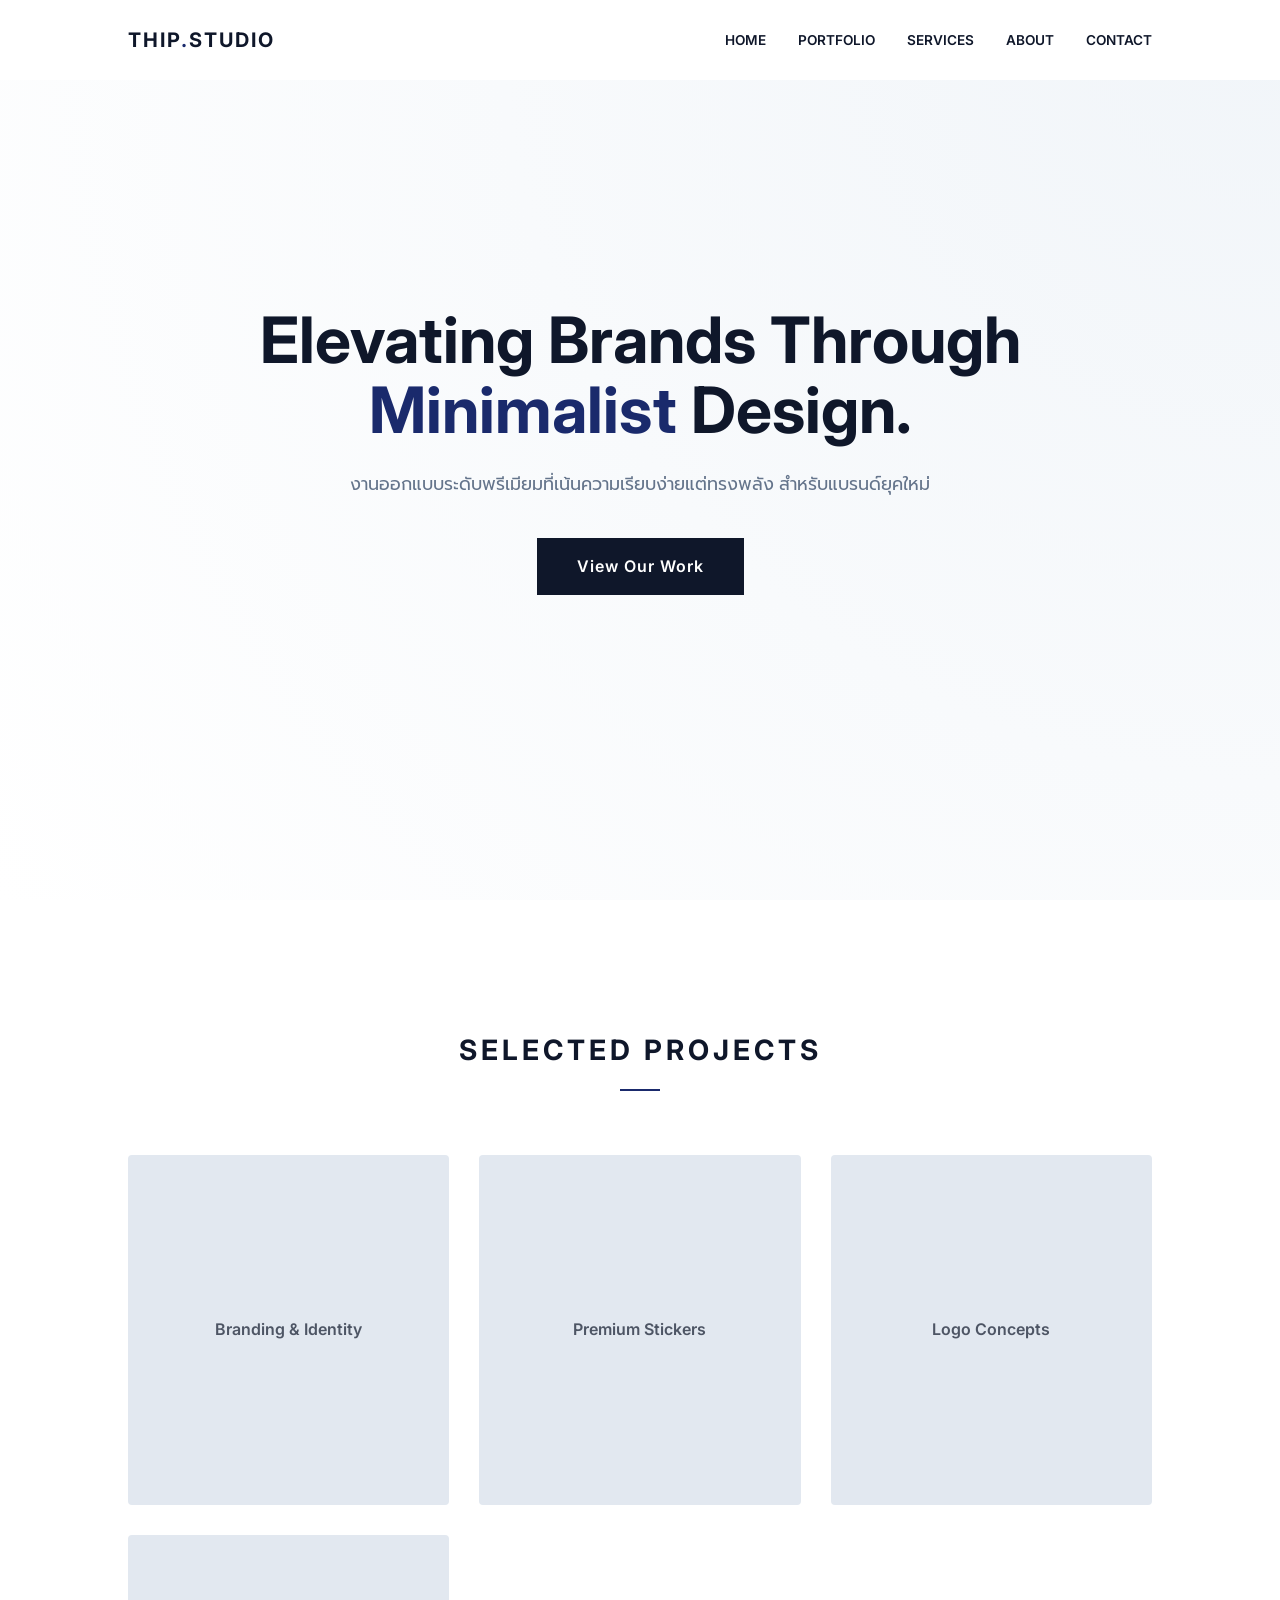
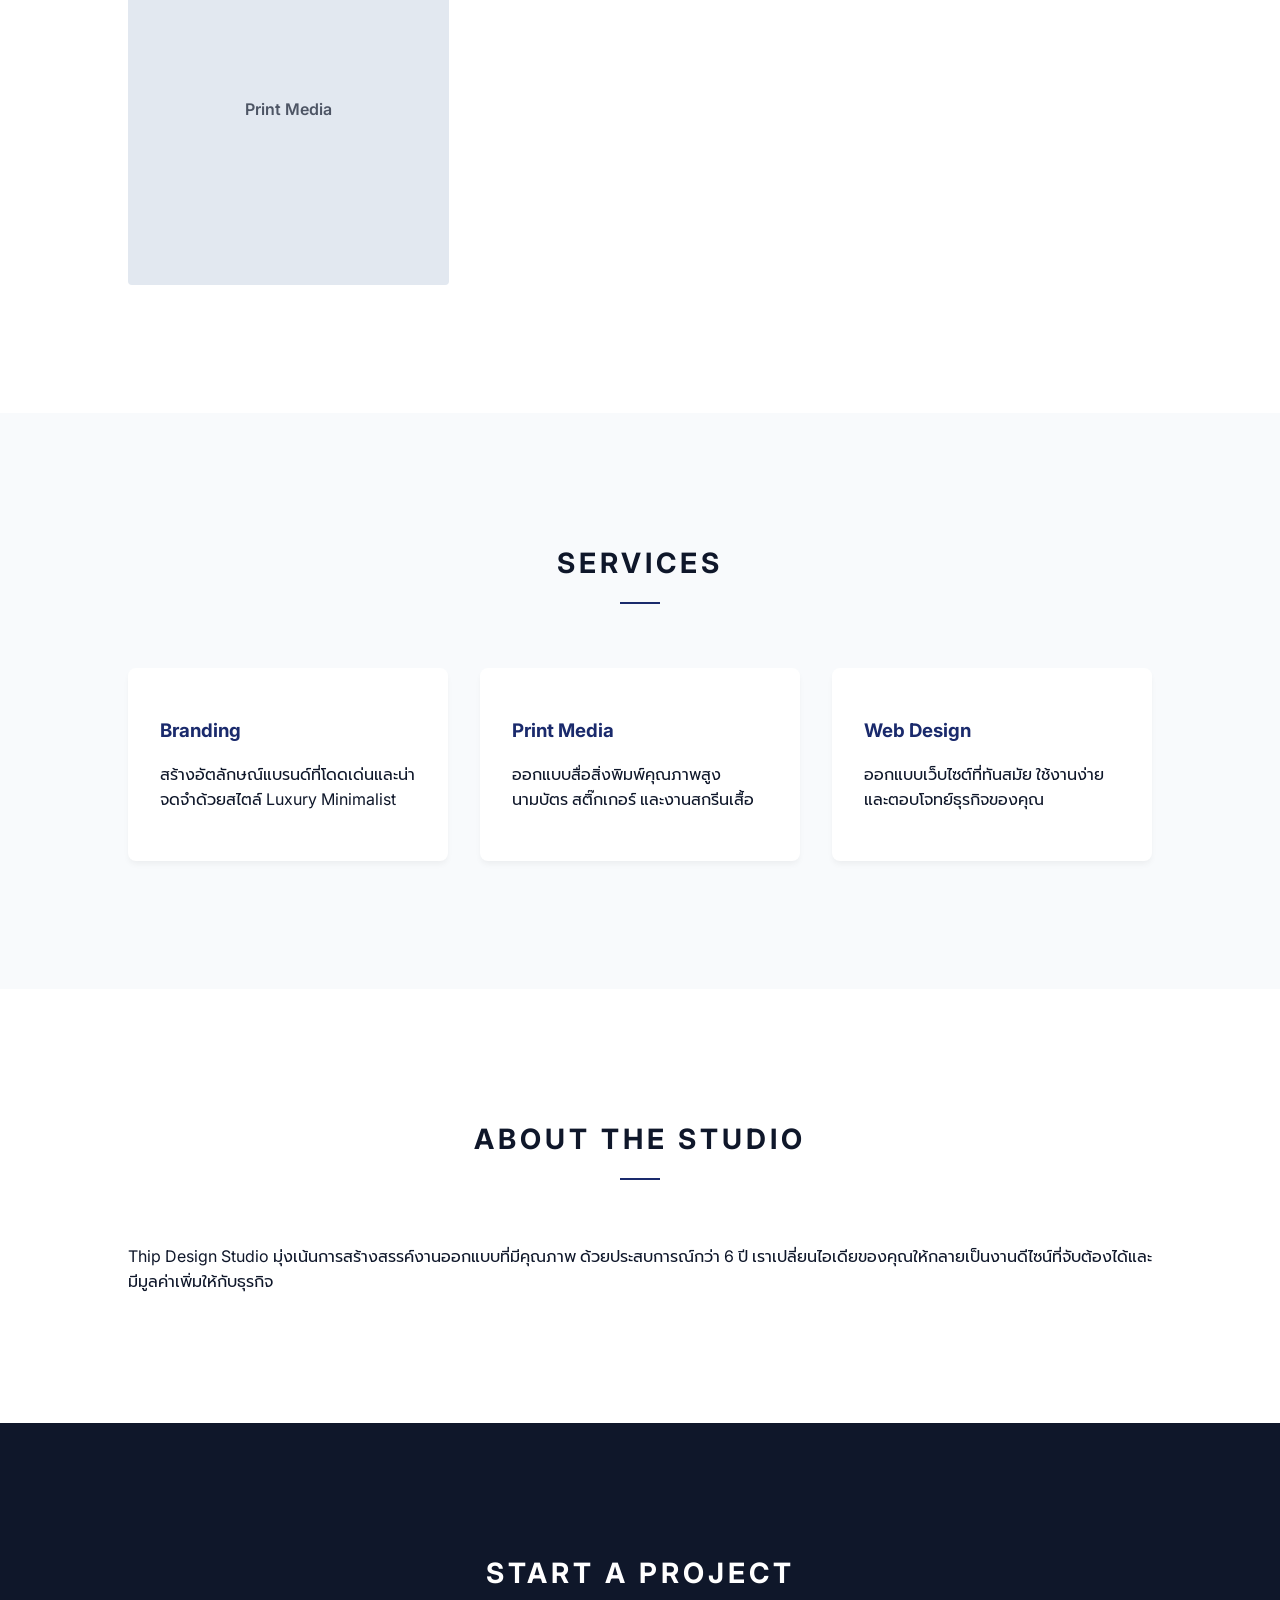
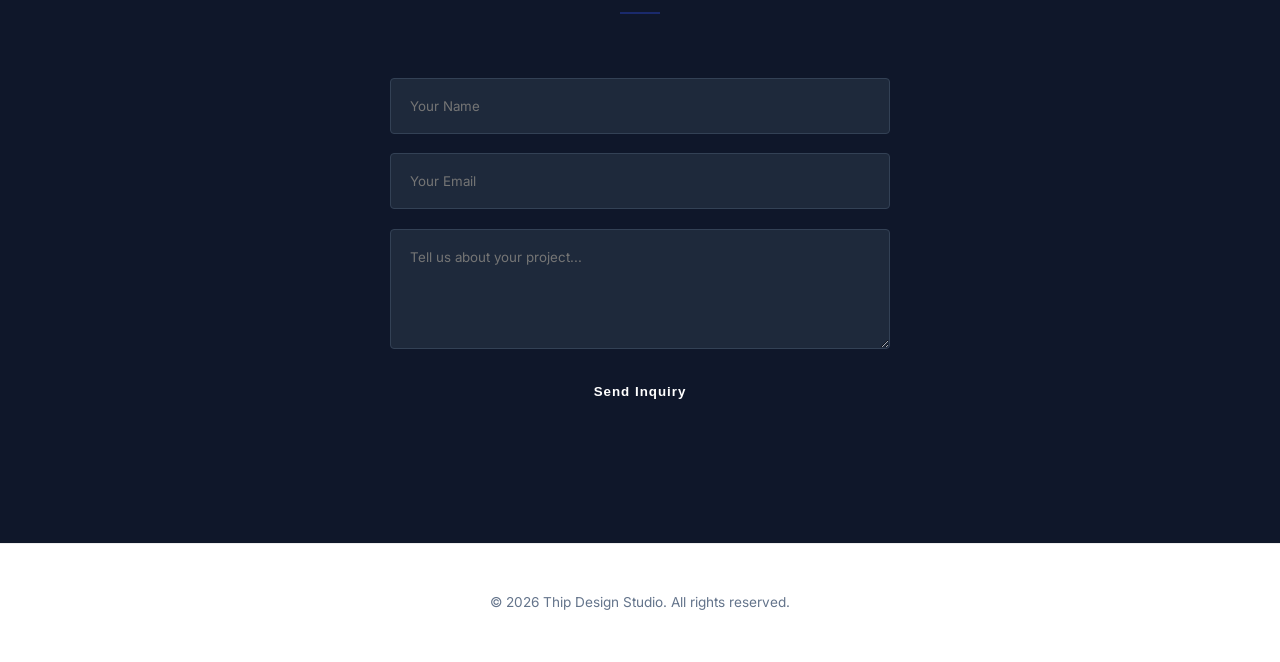
==== index.html @ bf8bee77 "Add files via upload" ====
<!DOCTYPE html>
<html lang="th">
<head>
    <meta charset="UTF-8">
    <meta name="viewport" content="width=device-width, initial-scale=1.0">
    <title>Thip Design Studio | Modern Graphic Design</title>
    <link rel="stylesheet" href="css/style.css">
    <link href="https://fonts.googleapis.com/css2?family=Inter:wght@300;400;700&family=Prompt:wght@300;400;600&display=swap" rel="stylesheet">
</head>
<body>

    <nav class="navbar">
        <div class="logo">THIP<span>.</span>STUDIO</div>
        <ul class="nav-links">
            <li><a href="#home">Home</a></li>
            <li><a href="#portfolio">Portfolio</a></li>
            <li><a href="#services">Services</a></li>
            <li><a href="#about">About</a></li>
            <li><a href="#contact">Contact</a></li>
        </ul>
    </nav>

    <header id="home" class="hero">
        <div class="hero-content">
            <h1>Elevating Brands Through <span class="accent">Minimalist</span> Design.</h1>
            <p>งานออกแบบระดับพรีเมียมที่เน้นความเรียบง่ายแต่ทรงพลัง สำหรับแบรนด์ยุคใหม่</p>
            <a href="#portfolio" class="btn">View Our Work</a>
        </div>
    </header>

    <section id="portfolio" class="section">
        <h2 class="section-title">Selected Projects</h2>
        <div class="grid">
            <div class="portfolio-item"><span>Branding & Identity</span></div>
            <div class="portfolio-item"><span>Premium Stickers</span></div>
            <div class="portfolio-item"><span>Logo Concepts</span></div>
            <div class="portfolio-item"><span>Print Media</span></div>
        </div>
    </section>

    <section id="services" class="section bg-light">
        <h2 class="section-title">Services</h2>
        <div class="services-container">
            <div class="service-card">
                <h3>Branding</h3>
                <p>สร้างอัตลักษณ์แบรนด์ที่โดดเด่นและน่าจดจำด้วยสไตล์ Luxury Minimalist</p>
            </div>
            <div class="service-card">
                <h3>Print Media</h3>
                <p>ออกแบบสื่อสิ่งพิมพ์คุณภาพสูง นามบัตร สติ๊กเกอร์ และงานสกรีนเสื้อ</p>
            </div>
            <div class="service-card">
                <h3>Web Design</h3>
                <p>ออกแบบเว็บไซต์ที่ทันสมัย ใช้งานง่าย และตอบโจทย์ธุรกิจของคุณ</p>
            </div>
        </div>
    </section>

    <section id="about" class="section">
        <div class="about-content">
            <h2 class="section-title">About the Studio</h2>
            <p>Thip Design Studio มุ่งเน้นการสร้างสรรค์งานออกแบบที่มีคุณภาพ ด้วยประสบการณ์กว่า 6 ปี เราเปลี่ยนไอเดียของคุณให้กลายเป็นงานดีไซน์ที่จับต้องได้และมีมูลค่าเพิ่มให้กับธุรกิจ</p>
        </div>
    </section>

    <section id="contact" class="section bg-dark">
        <h2 class="section-title white">Start a Project</h2>
        <form id="contact-form">
            <input type="text" placeholder="Your Name" required>
            <input type="email" placeholder="Your Email" required>
            <textarea placeholder="Tell us about your project..." rows="5"></textarea>
            <button type="submit" class="btn">Send Inquiry</button>
        </form>
    </section>

    <footer>
        <p>&copy; 2026 Thip Design Studio. All rights reserved.</p>
    </footer>

    <script src="js/script.js"></script>
</body>
</html>
---- css/style.css ----
:root {
    --primary-blue: #1a2a6c;
    --light-gray: #f8fafc;
    --medium-gray: #64748b;
    --dark-blue: #0f172a;
    --white: #ffffff;
    --transition: all 0.3s cubic-bezier(0.4, 0, 0.2, 1);
}

* {
    margin: 0;
    padding: 0;
    box-sizing: border-box;
}

body {
    font-family: 'Inter', 'Prompt', sans-serif;
    line-height: 1.6;
    color: var(--dark-blue);
    background-color: var(--white);
    scroll-behavior: smooth;
}

/* Navbar */
.navbar {
    display: flex;
    justify-content: space-between;
    align-items: center;
    padding: 1.5rem 10%;
    position: fixed;
    width: 100%;
    background: rgba(255, 255, 255, 0.98);
    z-index: 1000;
    transition: var(--transition);
}

.logo {
    font-size: 1.25rem;
    font-weight: 700;
    letter-spacing: 2px;
}

.logo span { color: var(--primary-blue); }

.nav-links {
    display: flex;
    list-style: none;
}

.nav-links li a {
    text-decoration: none;
    color: var(--dark-blue);
    margin-left: 2rem;
    font-size: 0.85rem;
    font-weight: 600;
    text-transform: uppercase;
    transition: var(--transition);
}

.nav-links li a:hover { color: var(--primary-blue); }

/* Hero Section */
.hero {
    height: 100vh;
    display: flex;
    align-items: center;
    justify-content: center;
    text-align: center;
    background: radial-gradient(circle at top right, #f1f5f9, #ffffff);
    padding: 0 10%;
}

.hero h1 {
    font-size: clamp(2.5rem, 5vw, 4rem);
    line-height: 1.1;
    margin-bottom: 1.5rem;
    font-weight: 700;
}

.accent { color: var(--primary-blue); }

.hero p {
    font-size: 1.1rem;
    color: var(--medium-gray);
    margin-bottom: 2.5rem;
    max-width: 600px;
    margin-left: auto;
    margin-right: auto;
}

/* Buttons */
.btn {
    display: inline-block;
    padding: 1rem 2.5rem;
    background: var(--dark-blue);
    color: var(--white);
    text-decoration: none;
    font-weight: 600;
    letter-spacing: 1px;
    border: none;
    cursor: pointer;
    transition: var(--transition);
}

.btn:hover {
    background: var(--primary-blue);
    transform: translateY(-2px);
    box-shadow: 0 10px 20px rgba(26, 42, 108, 0.2);
}

/* Sections */
.section { padding: 8rem 10%; }
.section-title {
    font-size: 1.75rem;
    margin-bottom: 4rem;
    text-align: center;
    text-transform: uppercase;
    letter-spacing: 4px;
    position: relative;
}

.section-title::after {
    content: '';
    display: block;
    width: 40px;
    height: 2px;
    background: var(--primary-blue);
    margin: 1rem auto 0;
}

.bg-light { background-color: var(--light-gray); }
.bg-dark { background-color: var(--dark-blue); color: var(--white); }
.white { color: var(--white); }

.grid {
    display: grid;
    grid-template-columns: repeat(auto-fit, minmax(280px, 1fr));
    gap: 30px;
}

.portfolio-item {
    height: 350px;
    background: #e2e8f0;
    display: flex;
    align-items: center;
    justify-content: center;
    transition: var(--transition);
    border-radius: 4px;
    cursor: pointer;
    overflow: hidden;
    position: relative;
}

.portfolio-item span {
    font-weight: 600;
    opacity: 0.7;
}

.portfolio-item:hover {
    background: var(--primary-blue);
    color: white;
}

.services-container {
    display: grid;
    grid-template-columns: repeat(auto-fit, minmax(250px, 1fr));
    gap: 2rem;
}

.service-card {
    background: white;
    padding: 3rem 2rem;
    border-radius: 8px;
    box-shadow: 0 4px 6px -1px rgba(0, 0, 0, 0.05);
    transition: var(--transition);
}

.service-card:hover { transform: translateY(-10px); }
.service-card h3 { margin-bottom: 1rem; color: var(--primary-blue); }

/* Form */
#contact-form {
    max-width: 500px;
    margin: 0 auto;
    display: flex;
    flex-direction: column;
    gap: 1.2rem;
}

#contact-form input, #contact-form textarea {
    padding: 1.2rem;
    border: 1px solid #334155;
    background: #1e293b;
    color: white;
    font-family: inherit;
    border-radius: 4px;
}

footer {
    text-align: center;
    padding: 3rem;
    font-size: 0.85rem;
    color: var(--medium-gray);
    border-top: 1px solid #eee;
}

@media (max-width: 768px) {
    .nav-links { display: none; }
    .hero h1 { font-size: 2.5rem; }
    .section { padding: 5rem 5%; }
}
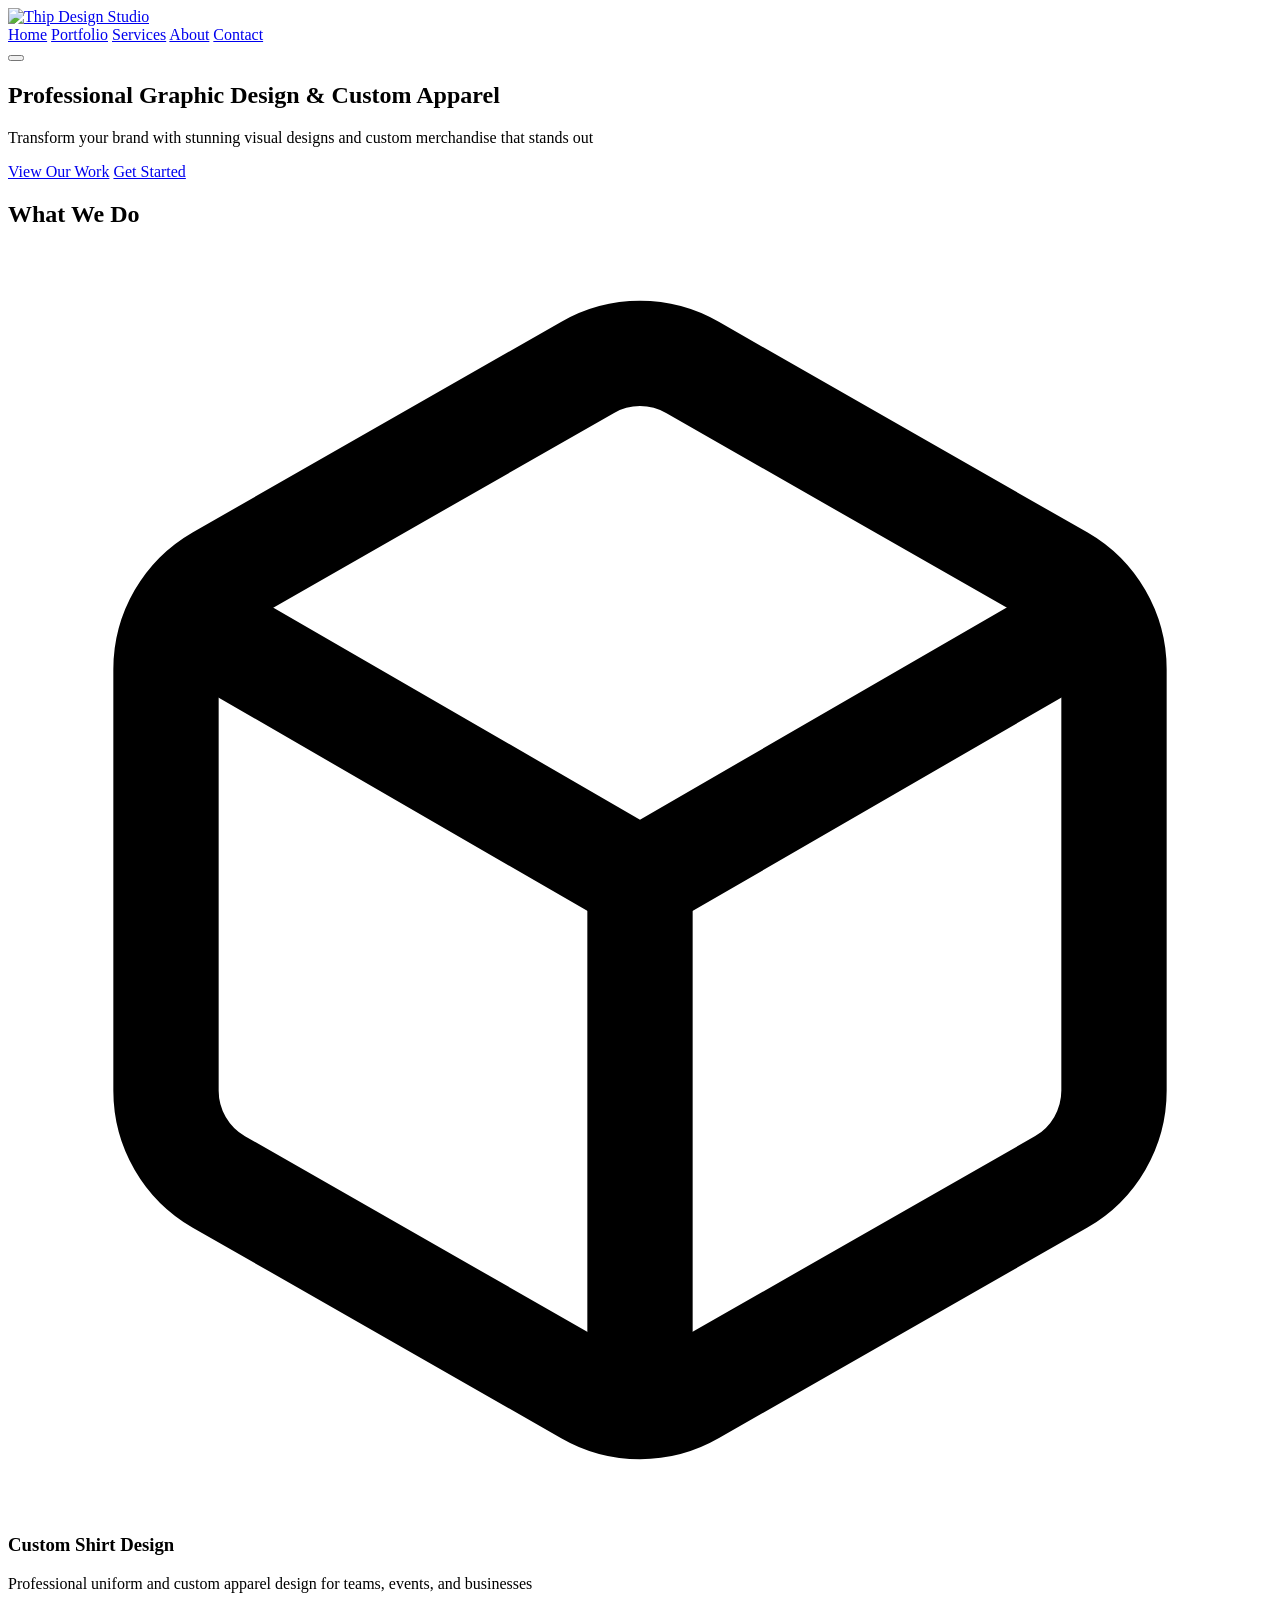
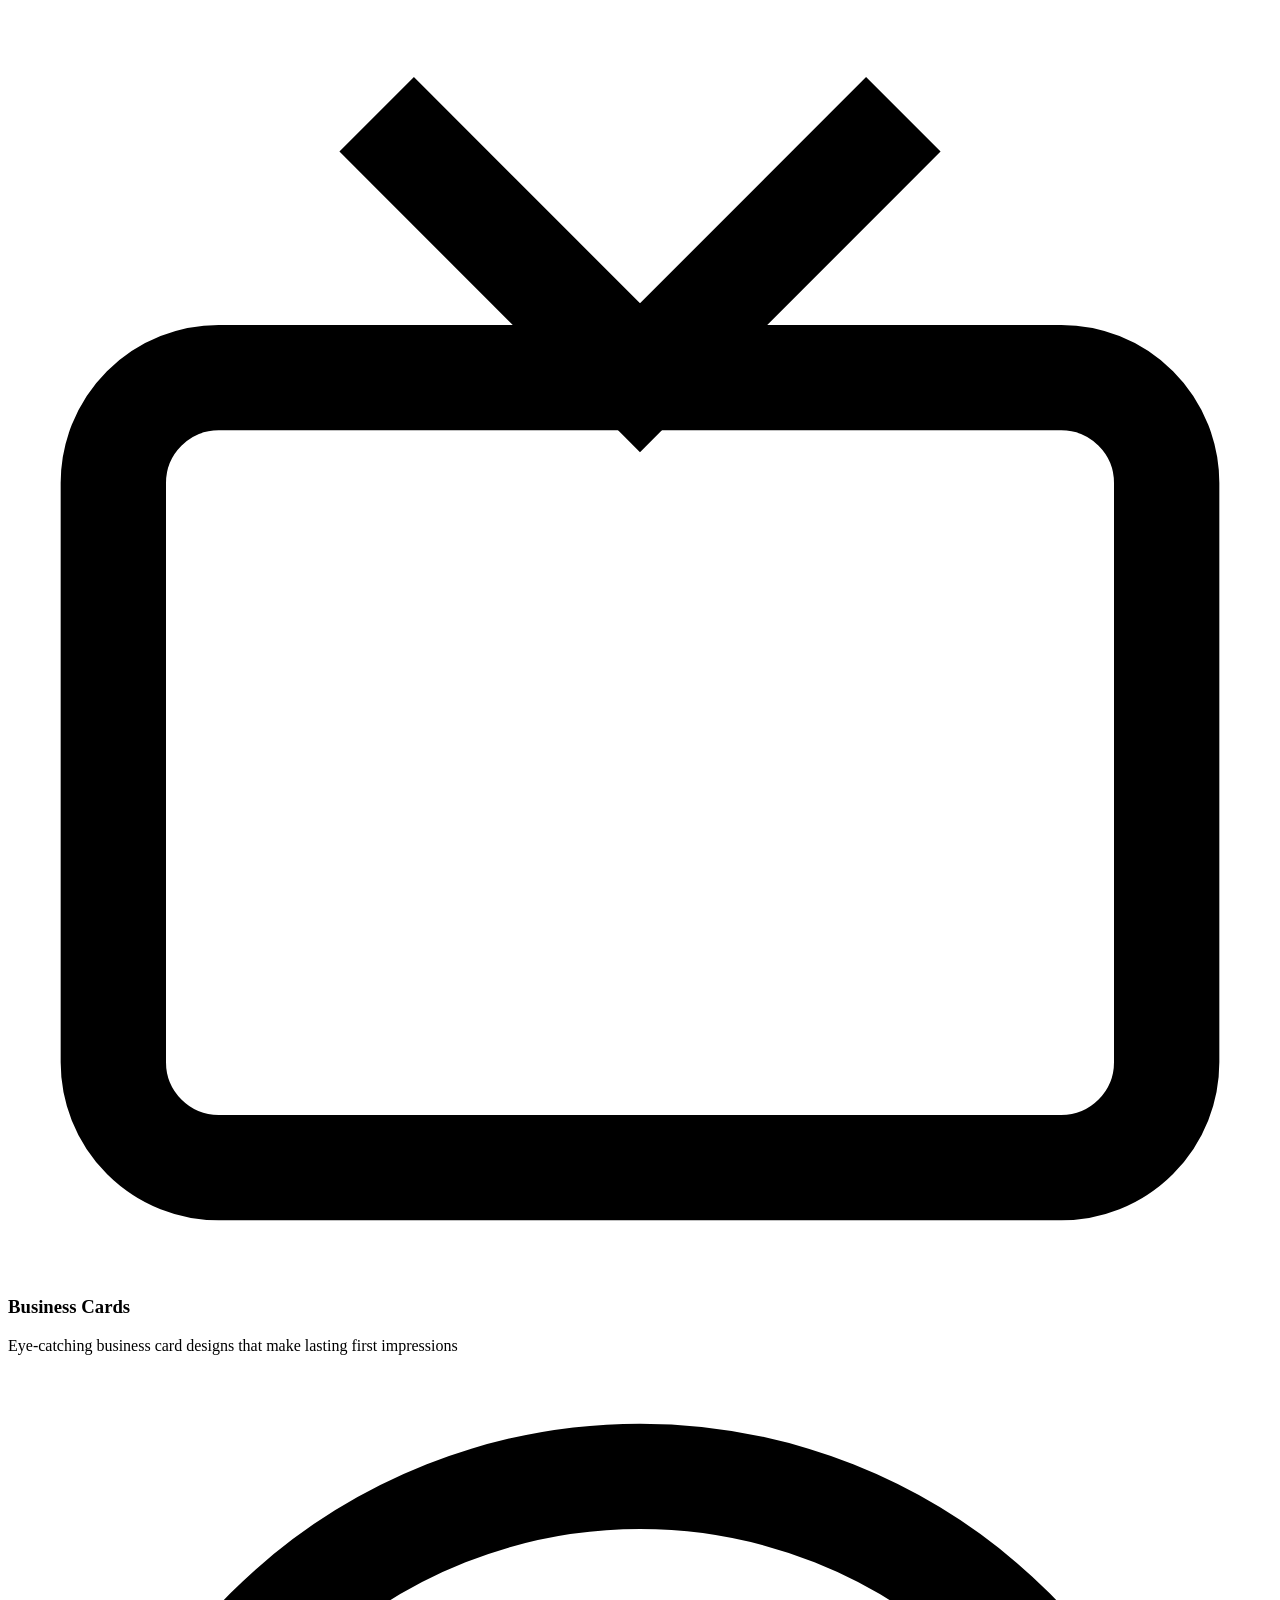
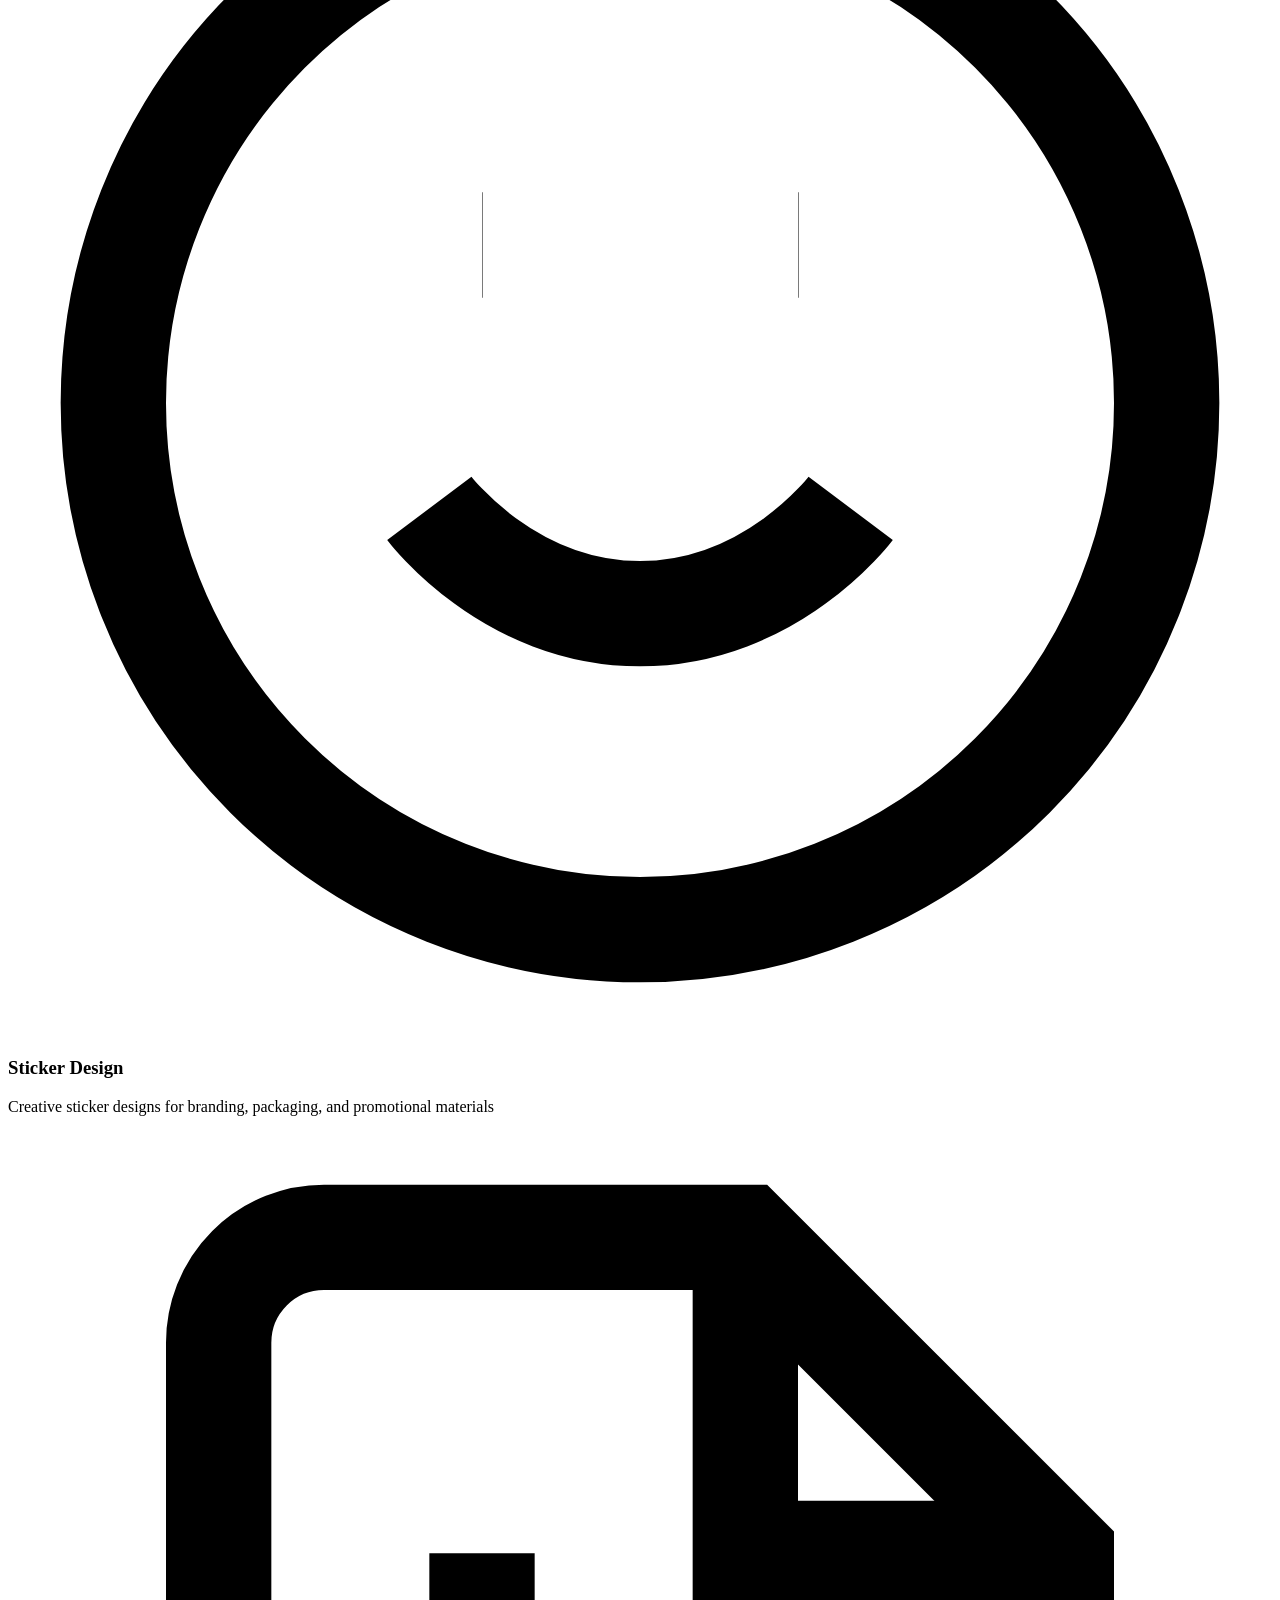
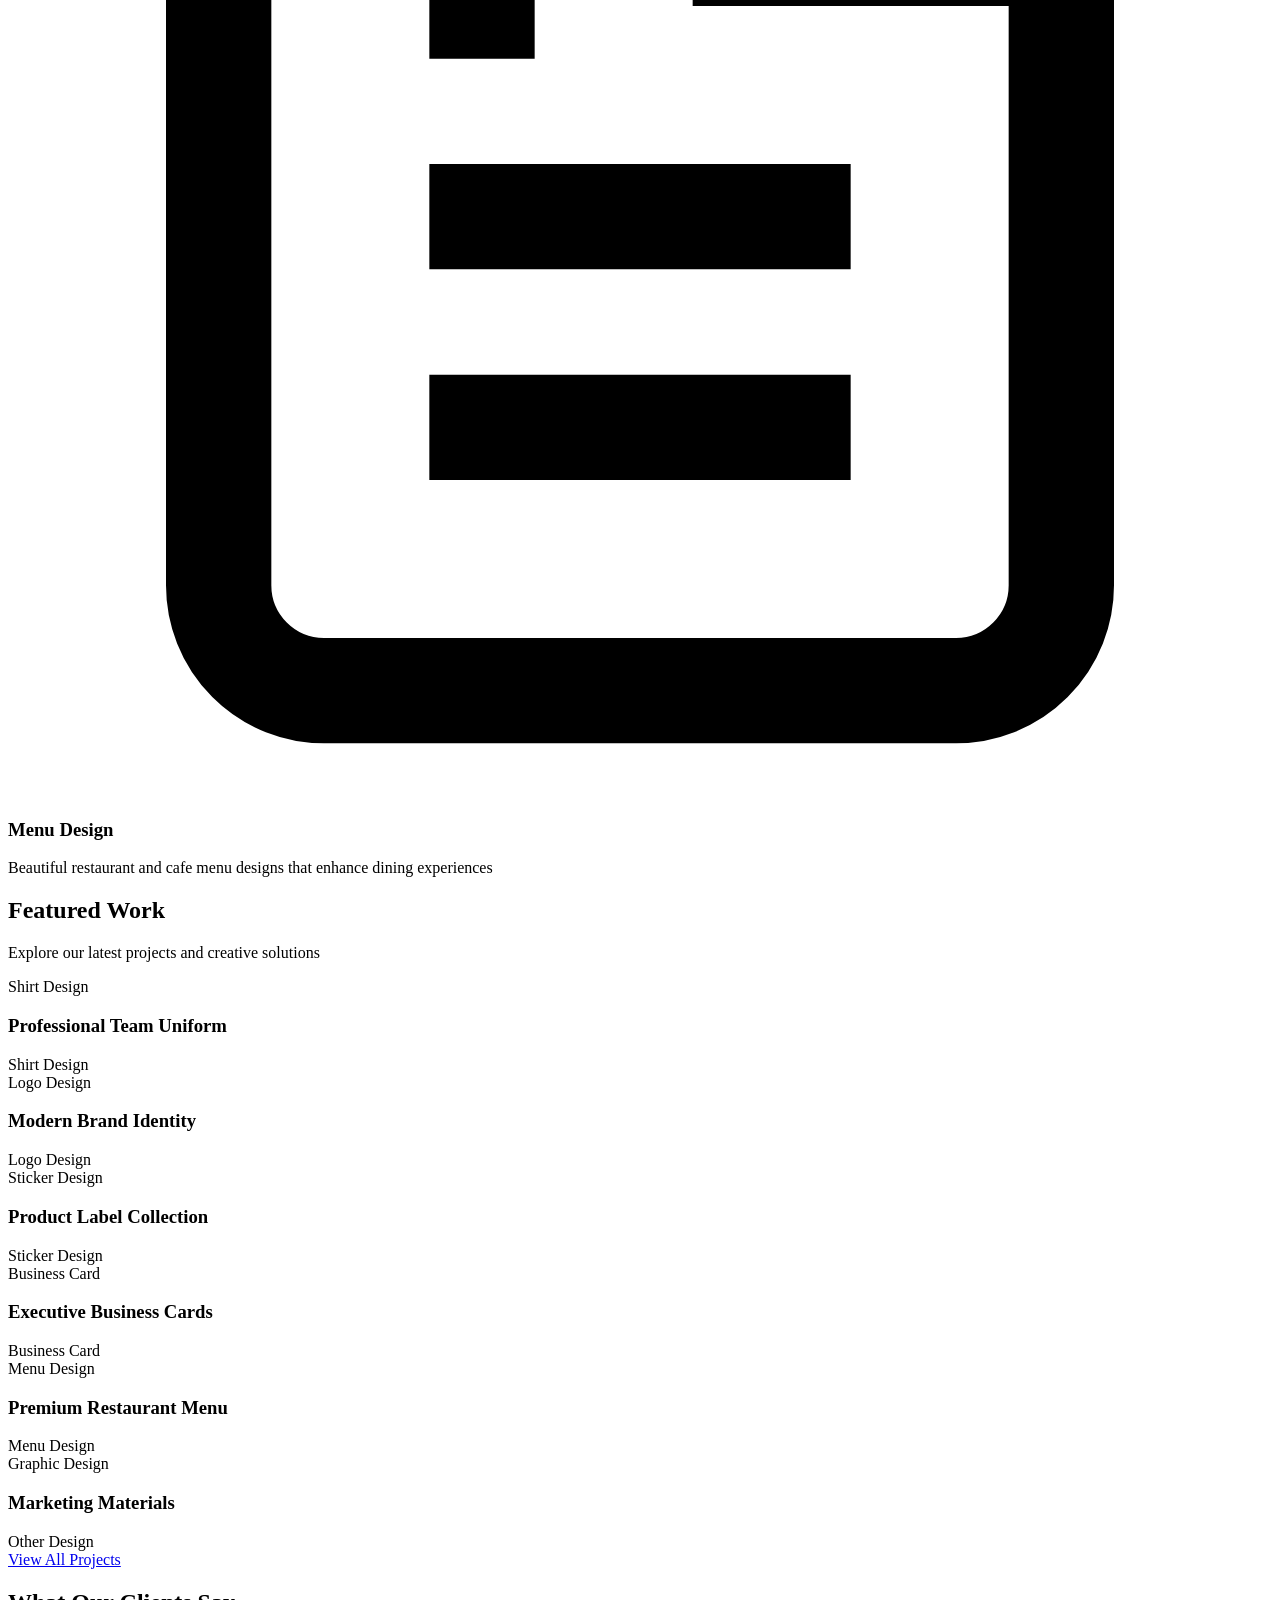
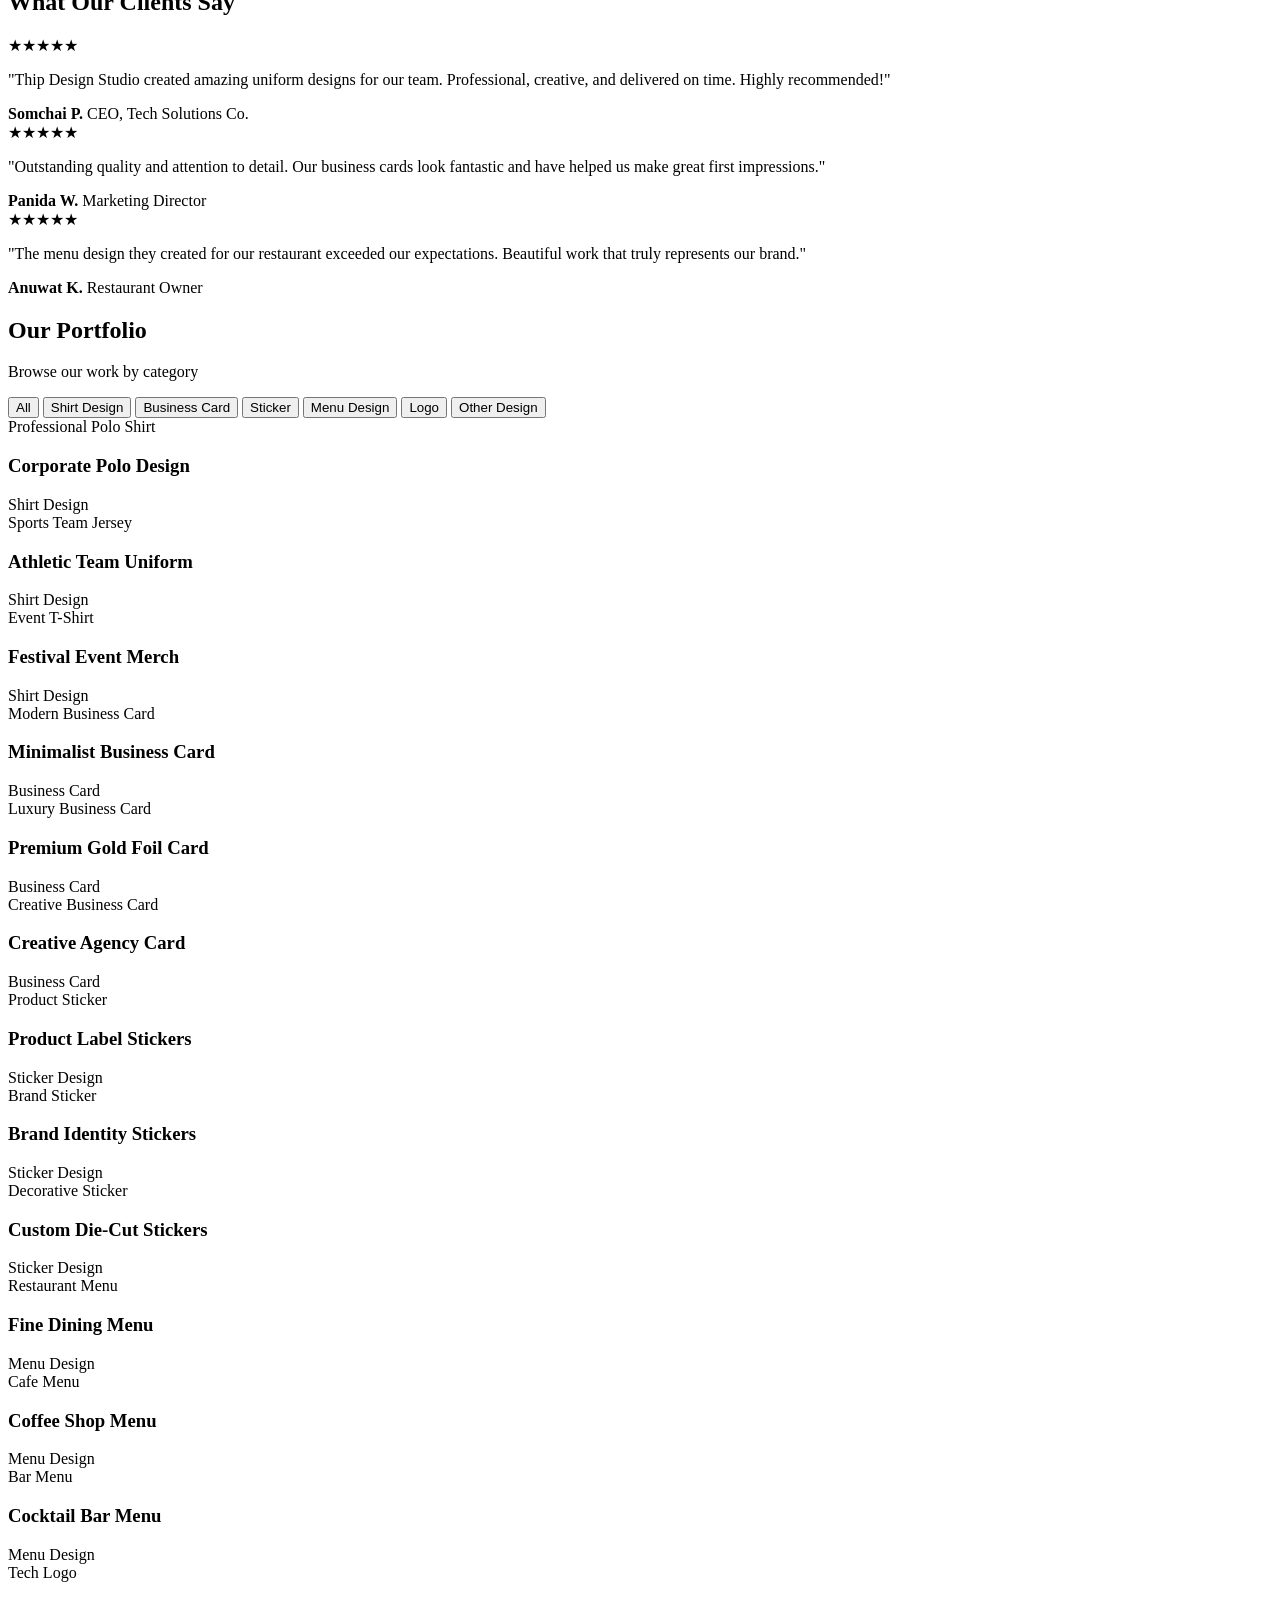
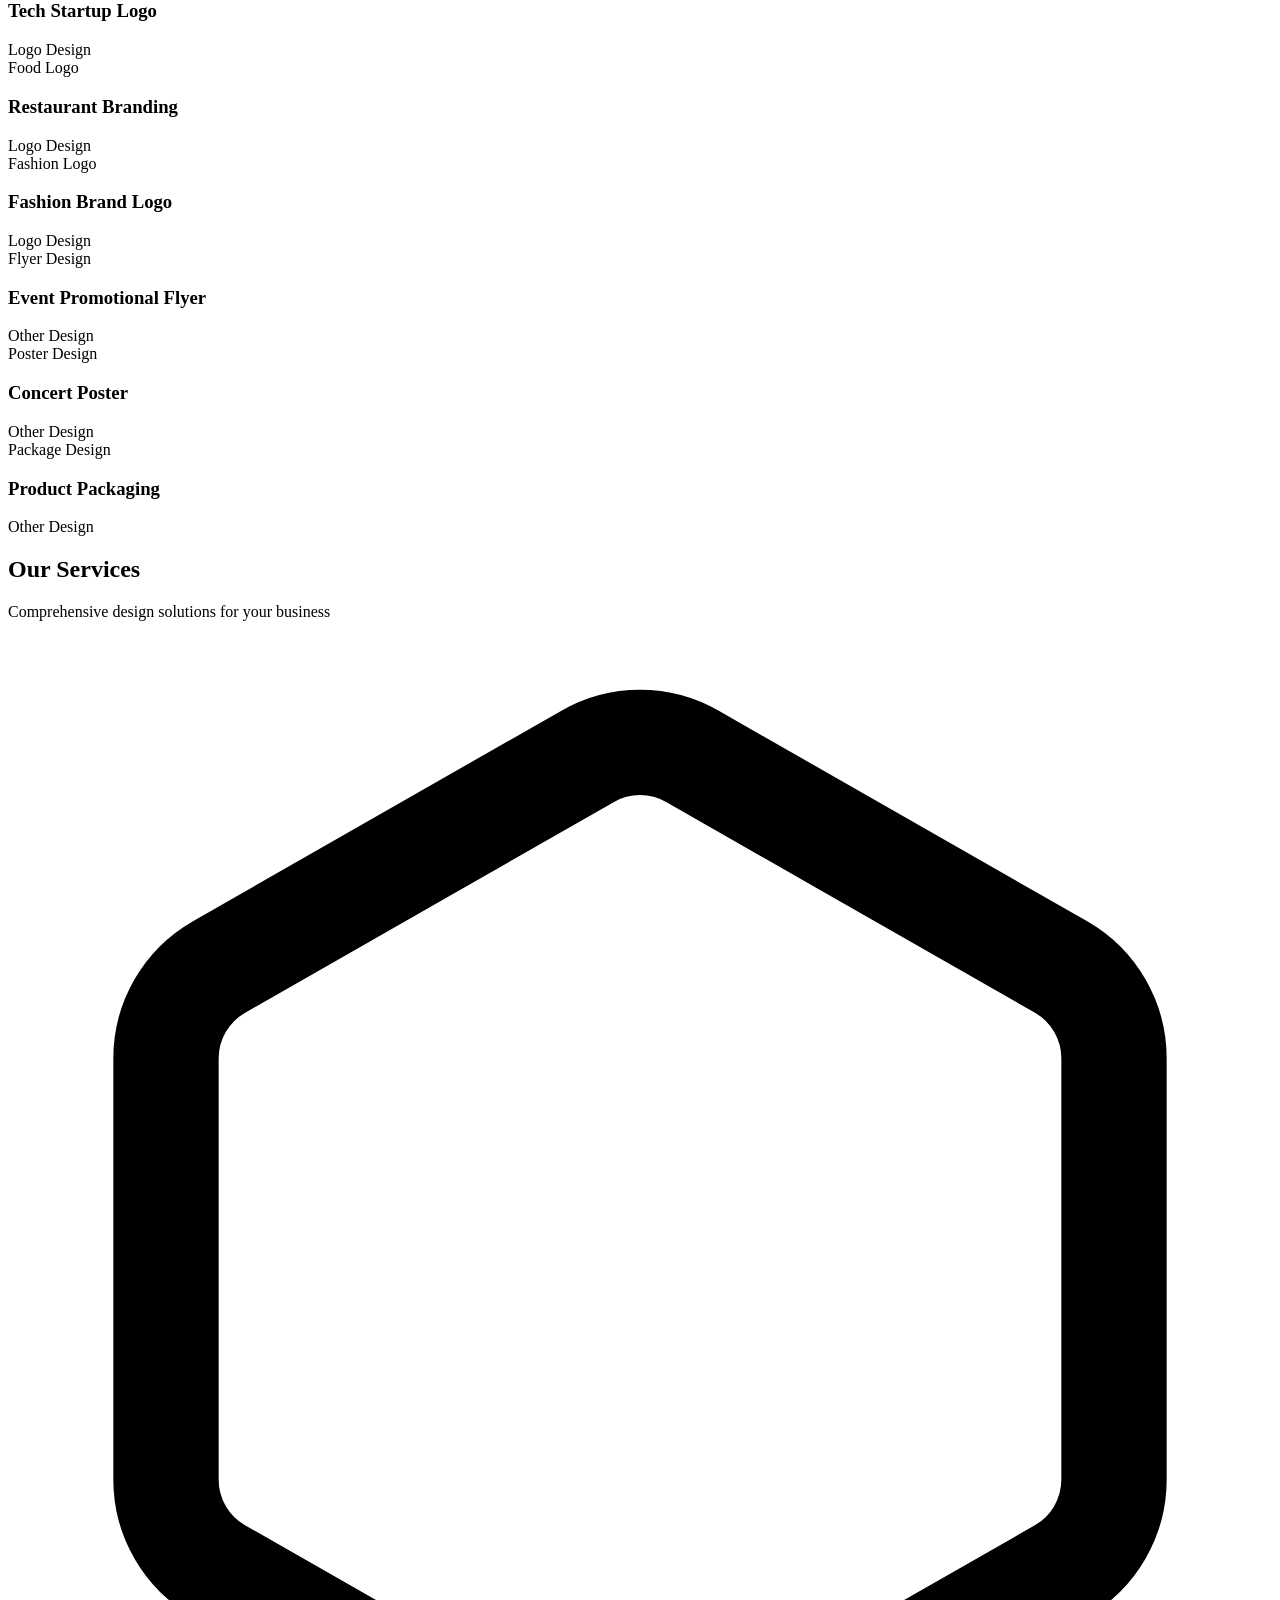
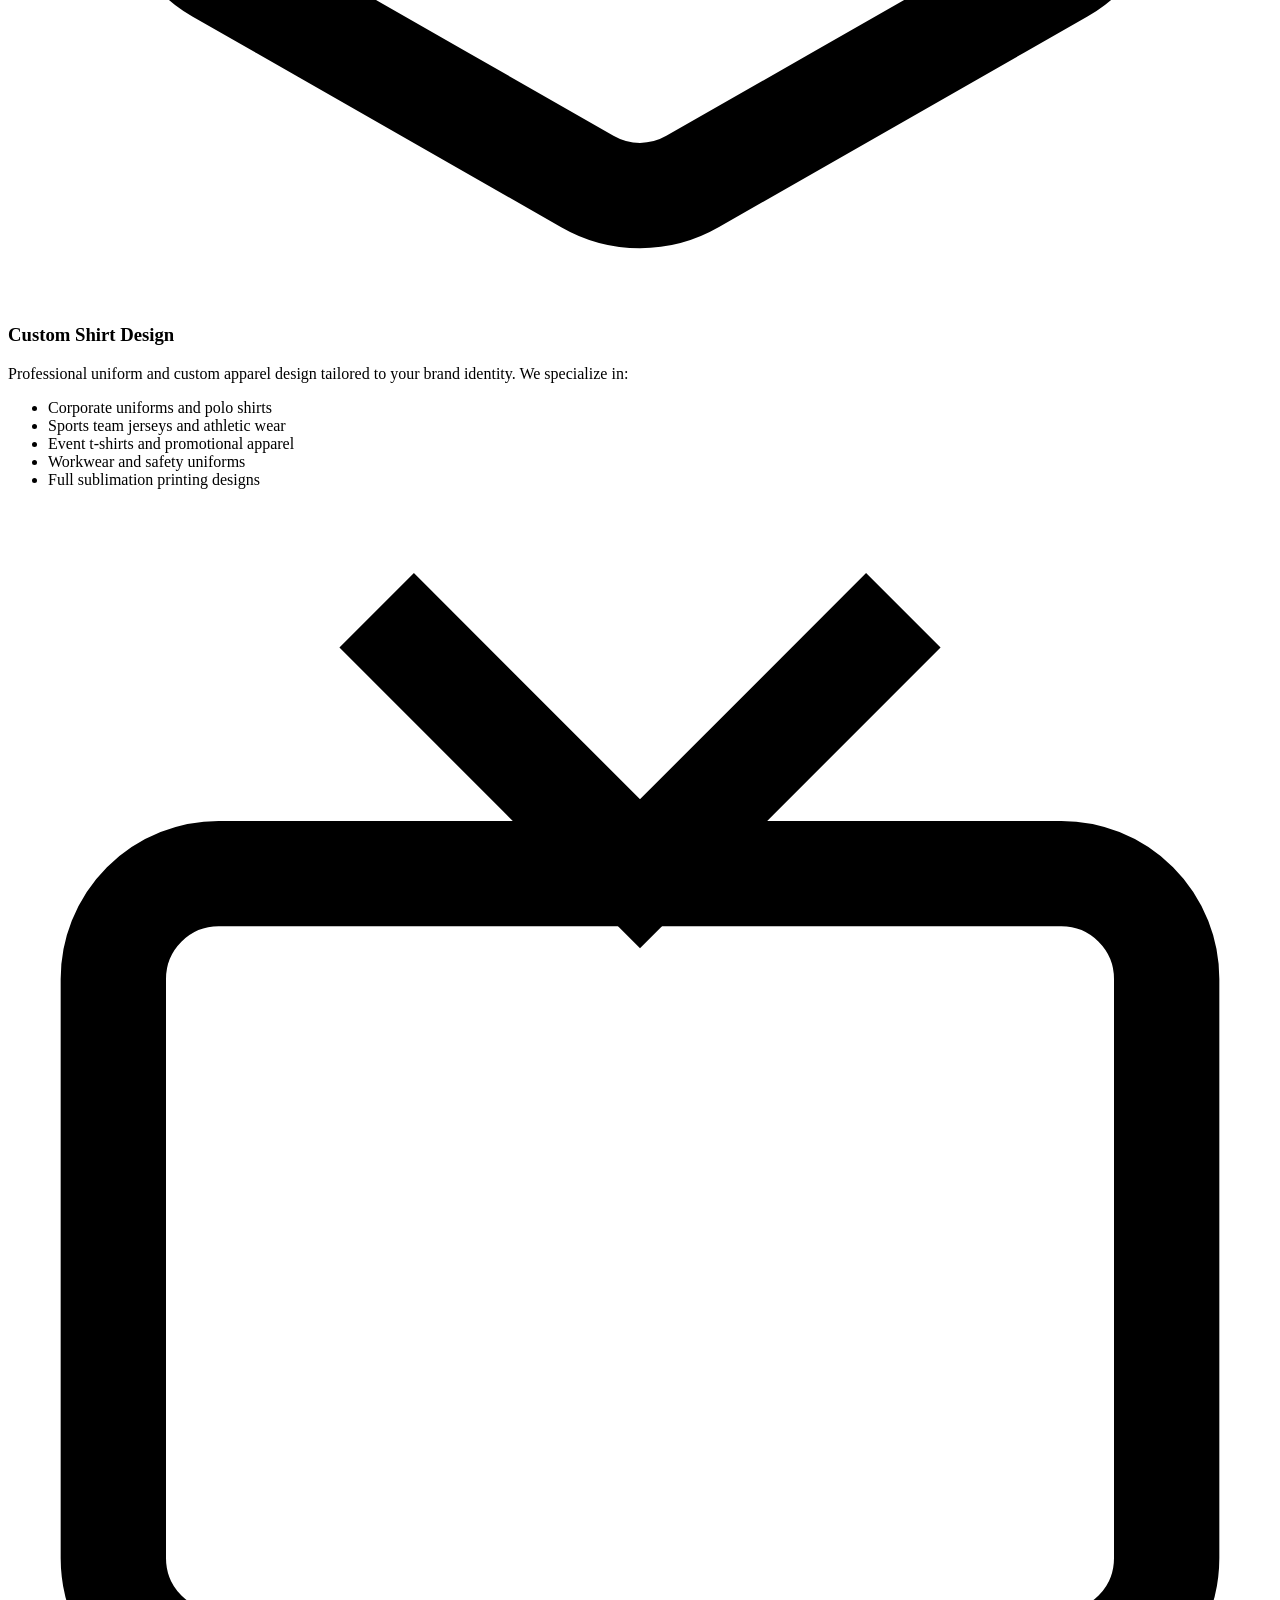
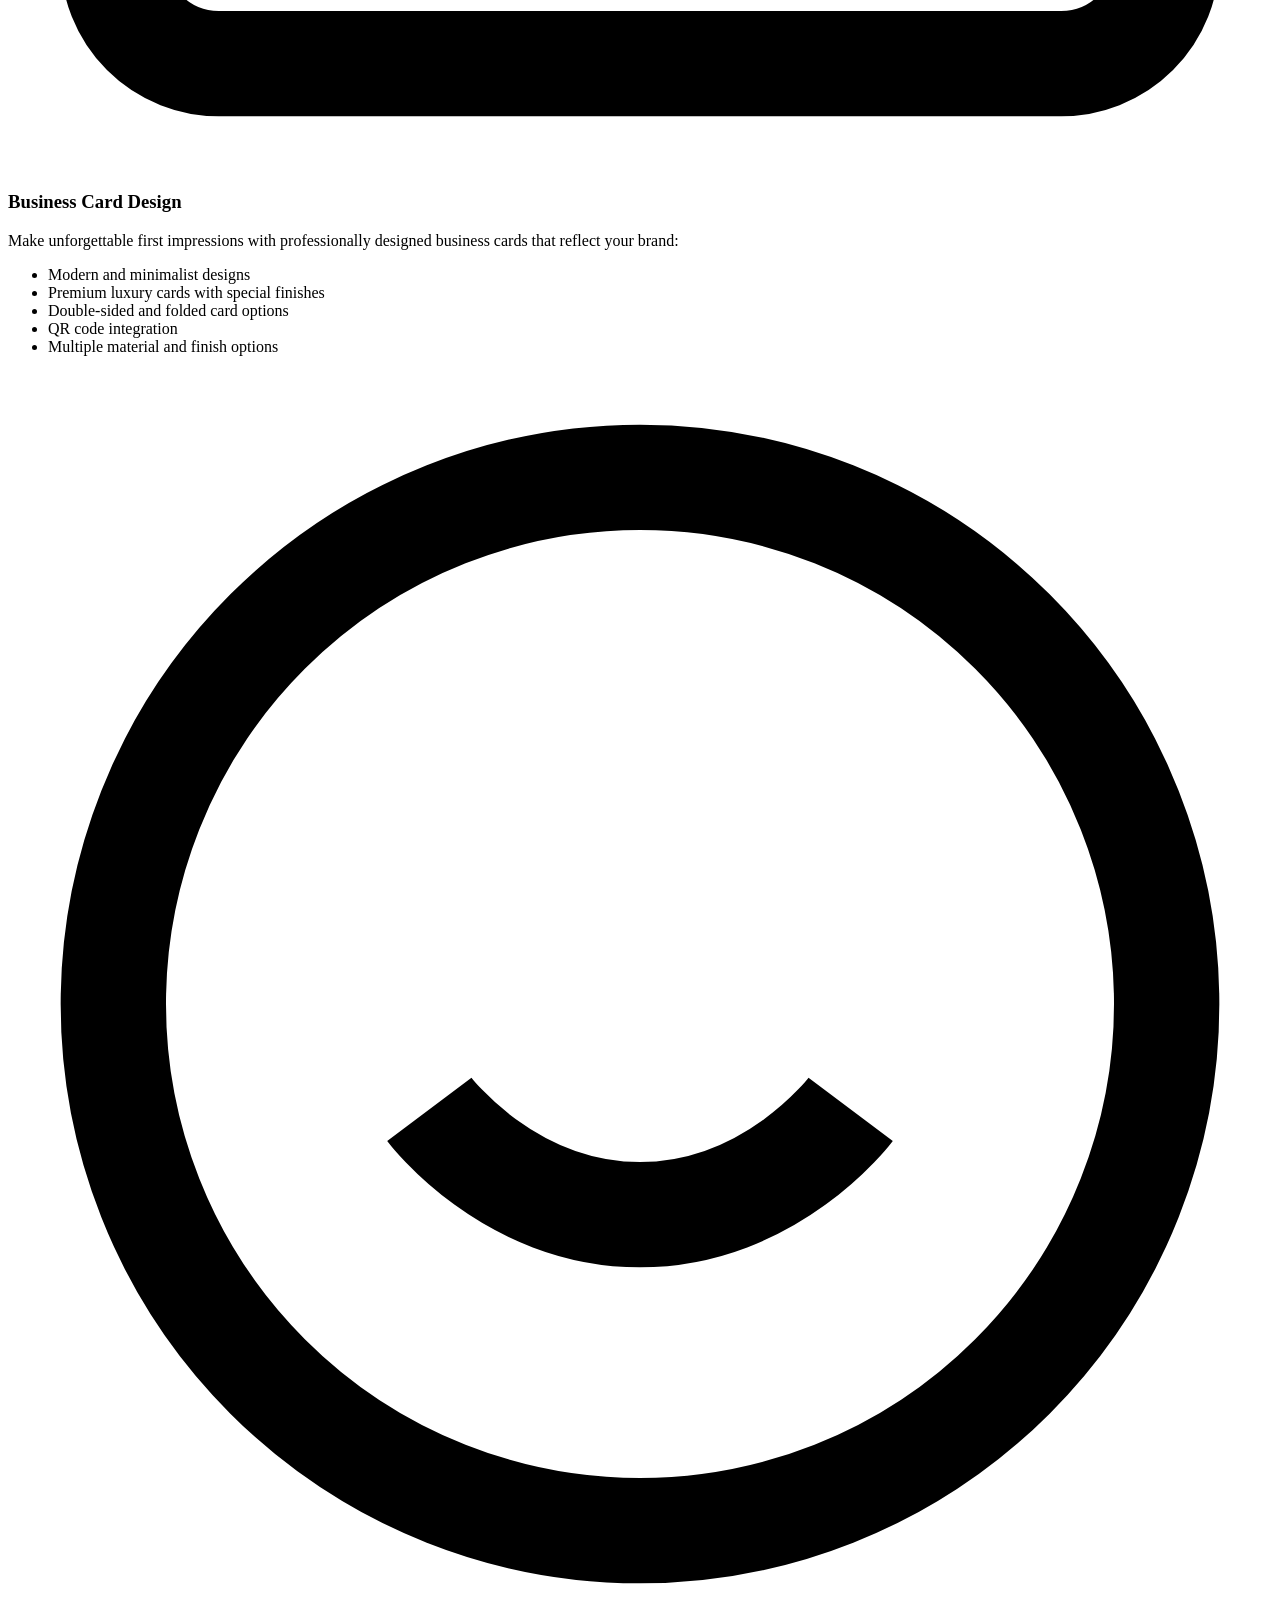
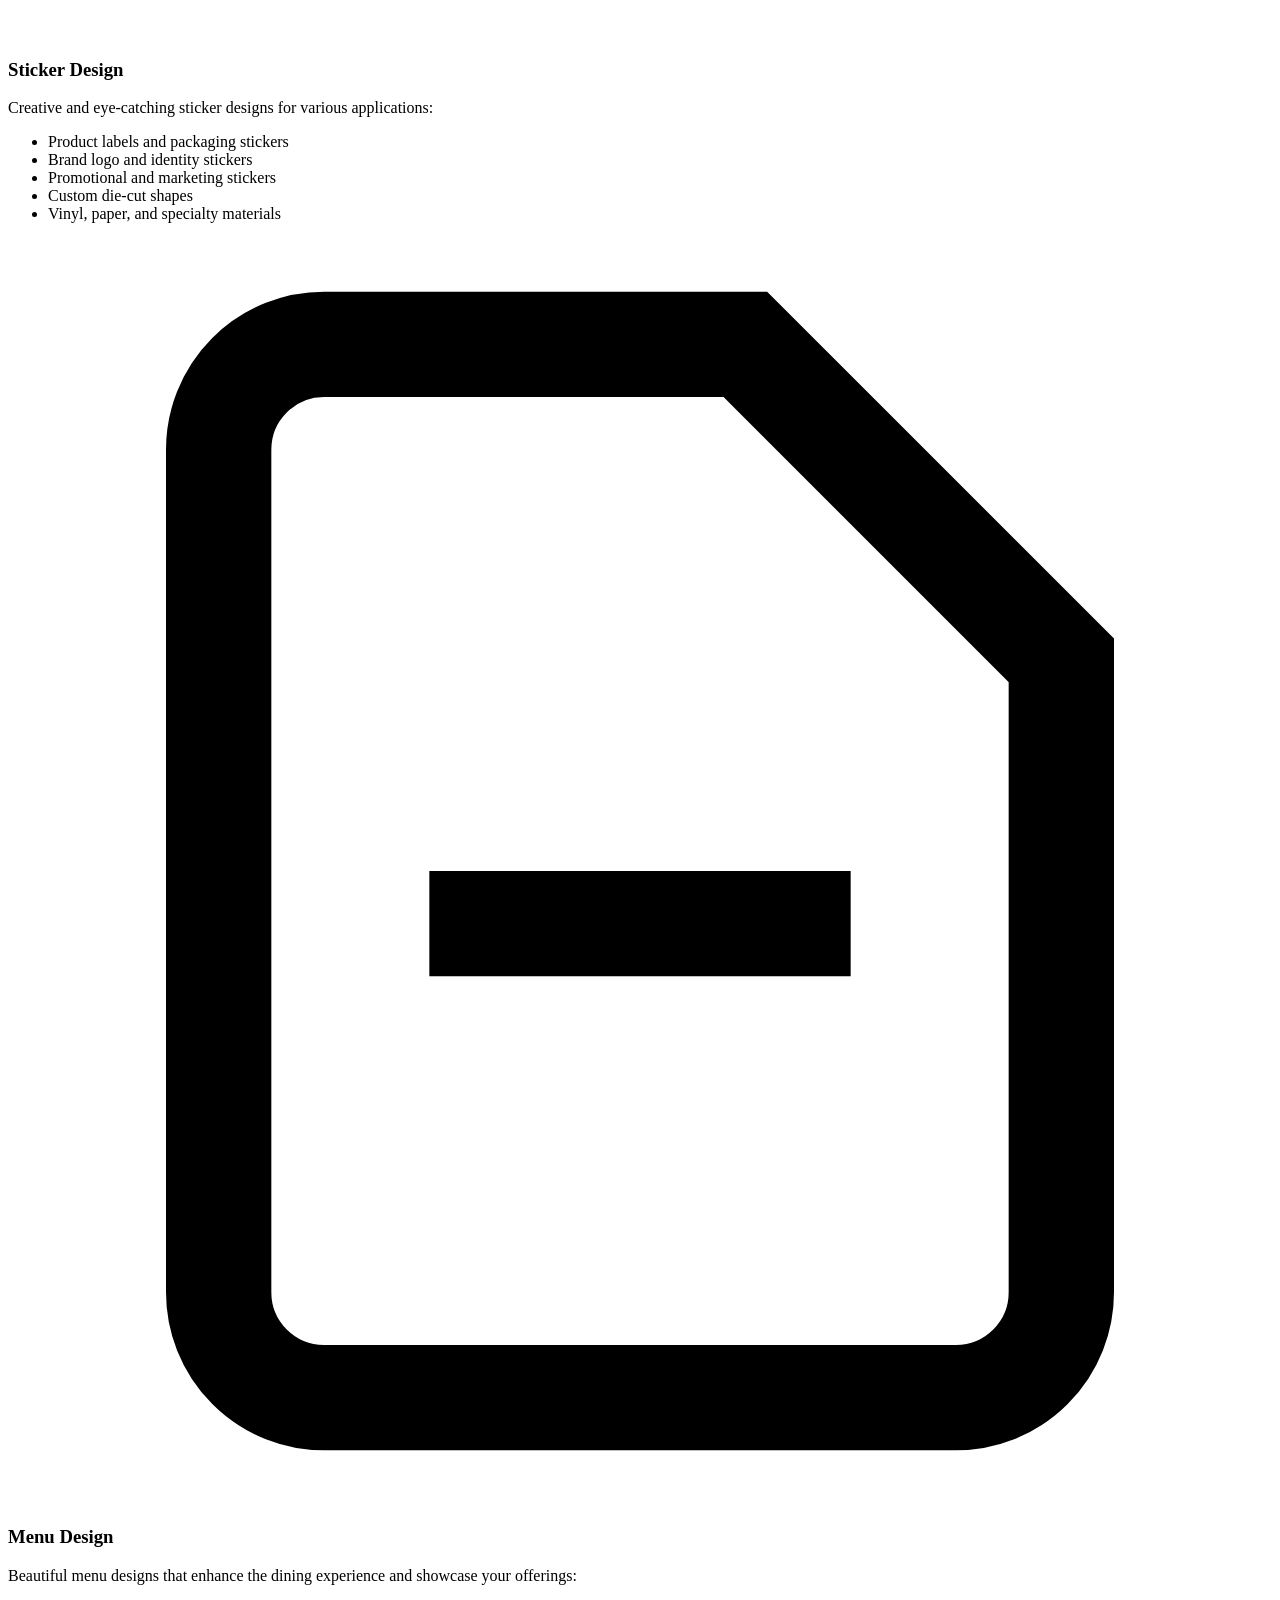
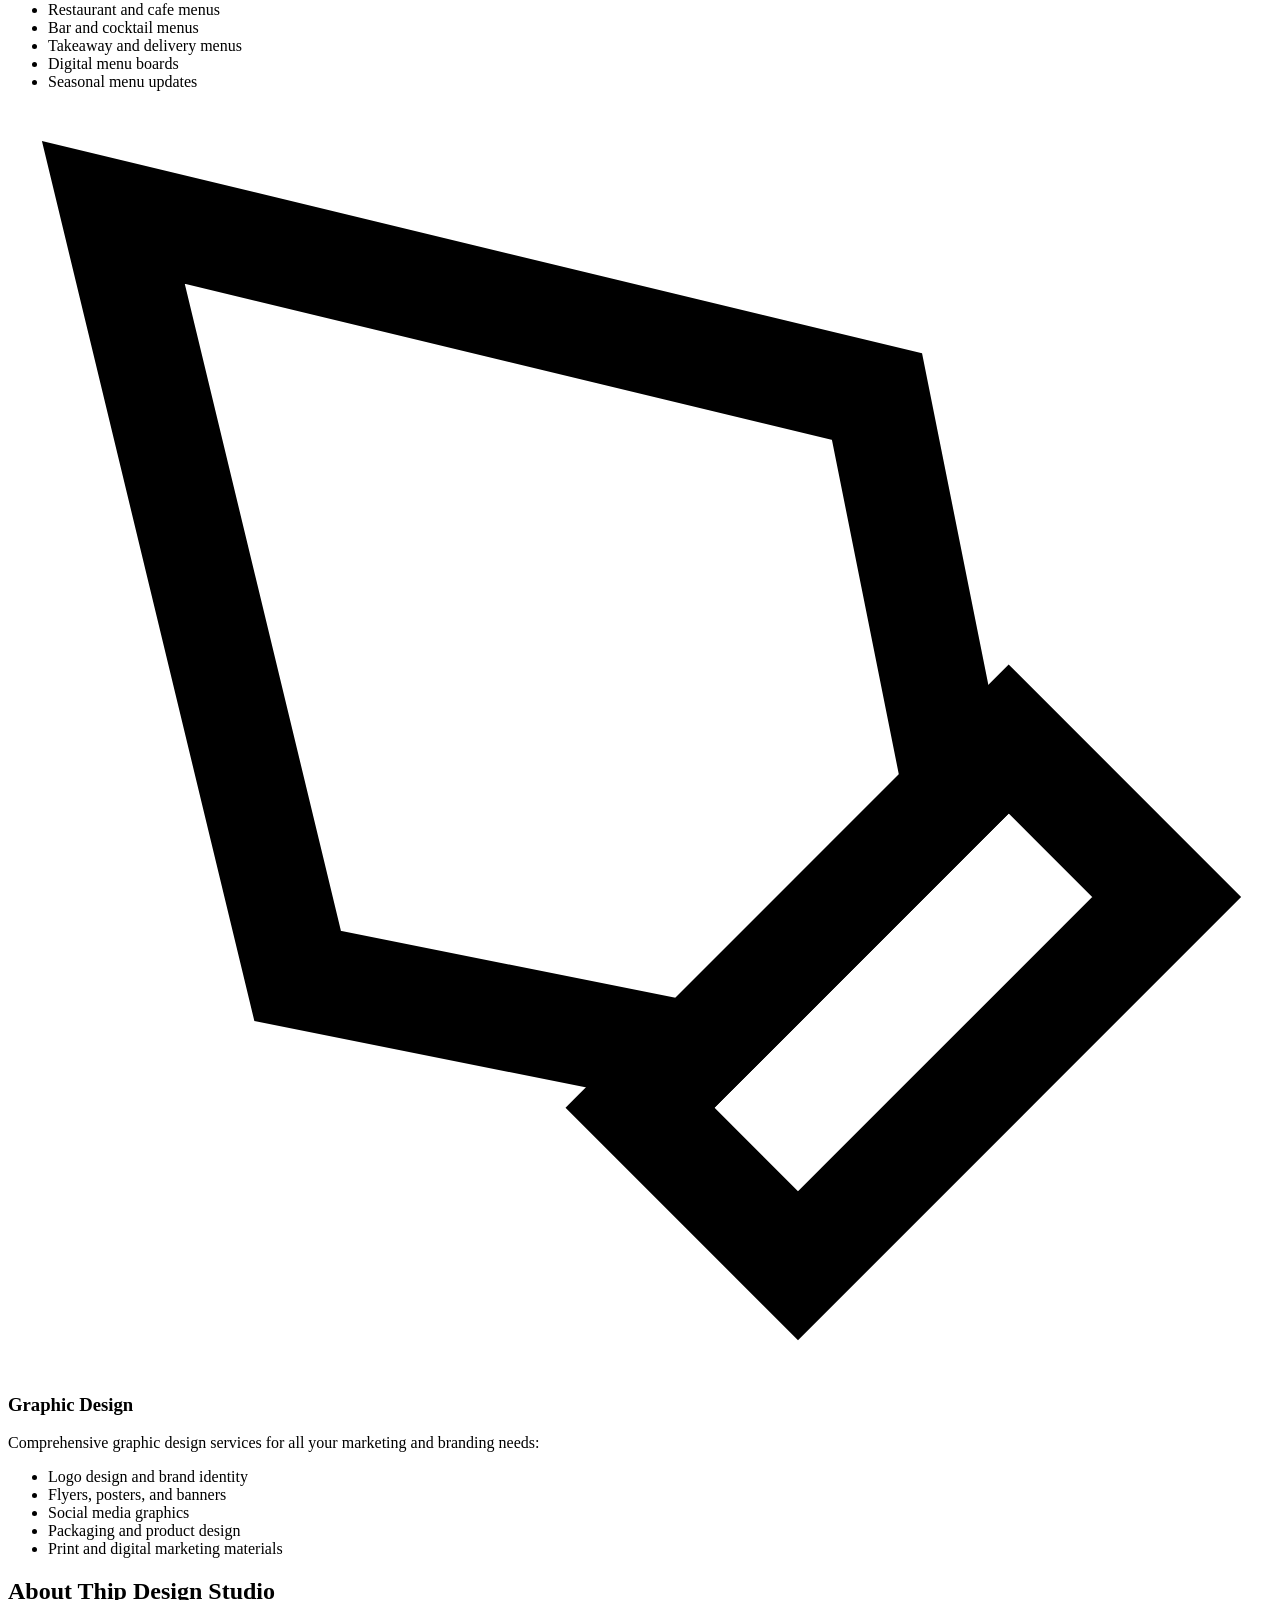
==== commit 2390df6e: "Update index.html" ====
--- a/index.html
+++ b/index.html
@@ -3,80 +3,711 @@
 <head>
     <meta charset="UTF-8">
     <meta name="viewport" content="width=device-width, initial-scale=1.0">
-    <title>Thip Design Studio | Modern Graphic Design</title>
-    <link rel="stylesheet" href="css/style.css">
-    <link href="https://fonts.googleapis.com/css2?family=Inter:wght@300;400;700&family=Prompt:wght@300;400;600&display=swap" rel="stylesheet">
+    <meta name="description" content="Thip Design Studio - Professional Graphic Design & Custom Apparel. Specializing in shirt design, business cards, stickers, menus, and logo design.">
+    <meta name="keywords" content="graphic design, shirt design, business card, sticker design, menu design, logo design, Thailand">
+    <title>Thip Design Studio - Professional Graphic Design & Custom Apparel</title>
+    <link rel="stylesheet" href="styles.css">
+    <link rel="preconnect" href="https://fonts.googleapis.com">
+    <link rel="preconnect" href="https://fonts.gstatic.com" crossorigin>
+    <link href="https://fonts.googleapis.com/css2?family=Poppins:wght@300;400;500;600;700&display=swap" rel="stylesheet">
 </head>
 <body>
-
-    <nav class="navbar">
-        <div class="logo">THIP<span>.</span>STUDIO</div>
-        <ul class="nav-links">
-            <li><a href="#home">Home</a></li>
-            <li><a href="#portfolio">Portfolio</a></li>
-            <li><a href="#services">Services</a></li>
-            <li><a href="#about">About</a></li>
-            <li><a href="#contact">Contact</a></li>
-        </ul>
+    <!-- Navigation -->
+    <nav class="navbar" id="navbar">
+        <div class="container">
+            <div class="nav-wrapper">
+                <a href="#home" class="logo">
+                    <img src="/mnt/user-data/uploads/logo-01.png" alt="Thip Design Studio" class="logo-img">
+                </a>
+                <div class="nav-menu" id="navMenu">
+                    <a href="#home" class="nav-link active">Home</a>
+                    <a href="#portfolio" class="nav-link">Portfolio</a>
+                    <a href="#services" class="nav-link">Services</a>
+                    <a href="#about" class="nav-link">About</a>
+                    <a href="#contact" class="nav-link">Contact</a>
+                </div>
+                <button class="hamburger" id="hamburger">
+                    <span></span>
+                    <span></span>
+                    <span></span>
+                </button>
+            </div>
+        </div>
     </nav>
 
-    <header id="home" class="hero">
-        <div class="hero-content">
-            <h1>Elevating Brands Through <span class="accent">Minimalist</span> Design.</h1>
-            <p>งานออกแบบระดับพรีเมียมที่เน้นความเรียบง่ายแต่ทรงพลัง สำหรับแบรนด์ยุคใหม่</p>
-            <a href="#portfolio" class="btn">View Our Work</a>
-        </div>
-    </header>
-
-    <section id="portfolio" class="section">
-        <h2 class="section-title">Selected Projects</h2>
-        <div class="grid">
-            <div class="portfolio-item"><span>Branding & Identity</span></div>
-            <div class="portfolio-item"><span>Premium Stickers</span></div>
-            <div class="portfolio-item"><span>Logo Concepts</span></div>
-            <div class="portfolio-item"><span>Print Media</span></div>
+    <!-- Hero Section -->
+    <section id="home" class="hero">
+        <div class="hero-background"></div>
+        <div class="container">
+            <div class="hero-content">
+                <h1 class="hero-title">Professional Graphic Design & Custom Apparel</h1>
+                <p class="hero-subtitle">Transform your brand with stunning visual designs and custom merchandise that stands out</p>
+                <div class="hero-buttons">
+                    <a href="#portfolio" class="btn btn-primary">View Our Work</a>
+                    <a href="#contact" class="btn btn-secondary">Get Started</a>
+                </div>
+            </div>
         </div>
     </section>
 
-    <section id="services" class="section bg-light">
-        <h2 class="section-title">Services</h2>
-        <div class="services-container">
-            <div class="service-card">
-                <h3>Branding</h3>
-                <p>สร้างอัตลักษณ์แบรนด์ที่โดดเด่นและน่าจดจำด้วยสไตล์ Luxury Minimalist</p>
-            </div>
-            <div class="service-card">
-                <h3>Print Media</h3>
-                <p>ออกแบบสื่อสิ่งพิมพ์คุณภาพสูง นามบัตร สติ๊กเกอร์ และงานสกรีนเสื้อ</p>
-            </div>
-            <div class="service-card">
-                <h3>Web Design</h3>
-                <p>ออกแบบเว็บไซต์ที่ทันสมัย ใช้งานง่าย และตอบโจทย์ธุรกิจของคุณ</p>
+    <!-- Service Highlights -->
+    <section class="service-highlights">
+        <div class="container">
+            <h2 class="section-title">What We Do</h2>
+            <div class="highlights-grid">
+                <div class="highlight-card">
+                    <div class="highlight-icon">
+                        <svg viewBox="0 0 24 24" fill="none" stroke="currentColor" stroke-width="2">
+                            <path d="M21 16V8a2 2 0 0 0-1-1.73l-7-4a2 2 0 0 0-2 0l-7 4A2 2 0 0 0 3 8v8a2 2 0 0 0 1 1.73l7 4a2 2 0 0 0 2 0l7-4A2 2 0 0 0 21 16z"></path>
+                            <polyline points="3.27 6.96 12 12.01 20.73 6.96"></polyline>
+                            <line x1="12" y1="22.08" x2="12" y2="12"></line>
+                        </svg>
+                    </div>
+                    <h3>Custom Shirt Design</h3>
+                    <p>Professional uniform and custom apparel design for teams, events, and businesses</p>
+                </div>
+                <div class="highlight-card">
+                    <div class="highlight-icon">
+                        <svg viewBox="0 0 24 24" fill="none" stroke="currentColor" stroke-width="2">
+                            <rect x="2" y="7" width="20" height="15" rx="2" ry="2"></rect>
+                            <polyline points="17 2 12 7 7 2"></polyline>
+                        </svg>
+                    </div>
+                    <h3>Business Cards</h3>
+                    <p>Eye-catching business card designs that make lasting first impressions</p>
+                </div>
+                <div class="highlight-card">
+                    <div class="highlight-icon">
+                        <svg viewBox="0 0 24 24" fill="none" stroke="currentColor" stroke-width="2">
+                            <circle cx="12" cy="12" r="10"></circle>
+                            <path d="M8 14s1.5 2 4 2 4-2 4-2"></path>
+                            <line x1="9" y1="9" x2="9.01" y2="9"></line>
+                            <line x1="15" y1="9" x2="15.01" y2="9"></line>
+                        </svg>
+                    </div>
+                    <h3>Sticker Design</h3>
+                    <p>Creative sticker designs for branding, packaging, and promotional materials</p>
+                </div>
+                <div class="highlight-card">
+                    <div class="highlight-icon">
+                        <svg viewBox="0 0 24 24" fill="none" stroke="currentColor" stroke-width="2">
+                            <path d="M14 2H6a2 2 0 0 0-2 2v16a2 2 0 0 0 2 2h12a2 2 0 0 0 2-2V8z"></path>
+                            <polyline points="14 2 14 8 20 8"></polyline>
+                            <line x1="16" y1="13" x2="8" y2="13"></line>
+                            <line x1="16" y1="17" x2="8" y2="17"></line>
+                            <polyline points="10 9 9 9 8 9"></polyline>
+                        </svg>
+                    </div>
+                    <h3>Menu Design</h3>
+                    <p>Beautiful restaurant and cafe menu designs that enhance dining experiences</p>
+                </div>
             </div>
         </div>
     </section>
 
-    <section id="about" class="section">
-        <div class="about-content">
-            <h2 class="section-title">About the Studio</h2>
-            <p>Thip Design Studio มุ่งเน้นการสร้างสรรค์งานออกแบบที่มีคุณภาพ ด้วยประสบการณ์กว่า 6 ปี เราเปลี่ยนไอเดียของคุณให้กลายเป็นงานดีไซน์ที่จับต้องได้และมีมูลค่าเพิ่มให้กับธุรกิจ</p>
+    <!-- Featured Portfolio -->
+    <section class="featured-portfolio">
+        <div class="container">
+            <h2 class="section-title">Featured Work</h2>
+            <p class="section-subtitle">Explore our latest projects and creative solutions</p>
+            <div class="portfolio-grid">
+                <div class="portfolio-item" data-category="shirt">
+                    <div class="portfolio-image">
+                        <div class="portfolio-placeholder">Shirt Design</div>
+                    </div>
+                    <div class="portfolio-info">
+                        <h3>Professional Team Uniform</h3>
+                        <span class="portfolio-category">Shirt Design</span>
+                    </div>
+                </div>
+                <div class="portfolio-item" data-category="logo">
+                    <div class="portfolio-image">
+                        <div class="portfolio-placeholder">Logo Design</div>
+                    </div>
+                    <div class="portfolio-info">
+                        <h3>Modern Brand Identity</h3>
+                        <span class="portfolio-category">Logo Design</span>
+                    </div>
+                </div>
+                <div class="portfolio-item" data-category="sticker">
+                    <div class="portfolio-image">
+                        <div class="portfolio-placeholder">Sticker Design</div>
+                    </div>
+                    <div class="portfolio-info">
+                        <h3>Product Label Collection</h3>
+                        <span class="portfolio-category">Sticker Design</span>
+                    </div>
+                </div>
+                <div class="portfolio-item" data-category="business-card">
+                    <div class="portfolio-image">
+                        <div class="portfolio-placeholder">Business Card</div>
+                    </div>
+                    <div class="portfolio-info">
+                        <h3>Executive Business Cards</h3>
+                        <span class="portfolio-category">Business Card</span>
+                    </div>
+                </div>
+                <div class="portfolio-item" data-category="menu">
+                    <div class="portfolio-image">
+                        <div class="portfolio-placeholder">Menu Design</div>
+                    </div>
+                    <div class="portfolio-info">
+                        <h3>Premium Restaurant Menu</h3>
+                        <span class="portfolio-category">Menu Design</span>
+                    </div>
+                </div>
+                <div class="portfolio-item" data-category="other">
+                    <div class="portfolio-image">
+                        <div class="portfolio-placeholder">Graphic Design</div>
+                    </div>
+                    <div class="portfolio-info">
+                        <h3>Marketing Materials</h3>
+                        <span class="portfolio-category">Other Design</span>
+                    </div>
+                </div>
+            </div>
+            <div class="text-center">
+                <a href="#portfolio" class="btn btn-primary">View All Projects</a>
+            </div>
         </div>
     </section>
 
-    <section id="contact" class="section bg-dark">
-        <h2 class="section-title white">Start a Project</h2>
-        <form id="contact-form">
-            <input type="text" placeholder="Your Name" required>
-            <input type="email" placeholder="Your Email" required>
-            <textarea placeholder="Tell us about your project..." rows="5"></textarea>
-            <button type="submit" class="btn">Send Inquiry</button>
-        </form>
+    <!-- Testimonials -->
+    <section class="testimonials">
+        <div class="container">
+            <h2 class="section-title">What Our Clients Say</h2>
+            <div class="testimonials-grid">
+                <div class="testimonial-card">
+                    <div class="testimonial-stars">★★★★★</div>
+                    <p class="testimonial-text">"Thip Design Studio created amazing uniform designs for our team. Professional, creative, and delivered on time. Highly recommended!"</p>
+                    <div class="testimonial-author">
+                        <strong>Somchai P.</strong>
+                        <span>CEO, Tech Solutions Co.</span>
+                    </div>
+                </div>
+                <div class="testimonial-card">
+                    <div class="testimonial-stars">★★★★★</div>
+                    <p class="testimonial-text">"Outstanding quality and attention to detail. Our business cards look fantastic and have helped us make great first impressions."</p>
+                    <div class="testimonial-author">
+                        <strong>Panida W.</strong>
+                        <span>Marketing Director</span>
+                    </div>
+                </div>
+                <div class="testimonial-card">
+                    <div class="testimonial-stars">★★★★★</div>
+                    <p class="testimonial-text">"The menu design they created for our restaurant exceeded our expectations. Beautiful work that truly represents our brand."</p>
+                    <div class="testimonial-author">
+                        <strong>Anuwat K.</strong>
+                        <span>Restaurant Owner</span>
+                    </div>
+                </div>
+            </div>
+        </div>
     </section>
 
-    <footer>
-        <p>&copy; 2026 Thip Design Studio. All rights reserved.</p>
+    <!-- Full Portfolio Section -->
+    <section id="portfolio" class="portfolio-section">
+        <div class="container">
+            <h2 class="section-title">Our Portfolio</h2>
+            <p class="section-subtitle">Browse our work by category</p>
+            
+            <div class="portfolio-filters">
+                <button class="filter-btn active" data-filter="all">All</button>
+                <button class="filter-btn" data-filter="shirt">Shirt Design</button>
+                <button class="filter-btn" data-filter="business-card">Business Card</button>
+                <button class="filter-btn" data-filter="sticker">Sticker</button>
+                <button class="filter-btn" data-filter="menu">Menu Design</button>
+                <button class="filter-btn" data-filter="logo">Logo</button>
+                <button class="filter-btn" data-filter="other">Other Design</button>
+            </div>
+
+            <div class="portfolio-gallery" id="portfolioGallery">
+                <!-- Shirt Designs -->
+                <div class="portfolio-item" data-category="shirt">
+                    <div class="portfolio-image">
+                        <div class="portfolio-placeholder">Professional Polo Shirt</div>
+                    </div>
+                    <div class="portfolio-info">
+                        <h3>Corporate Polo Design</h3>
+                        <span class="portfolio-category">Shirt Design</span>
+                    </div>
+                </div>
+                <div class="portfolio-item" data-category="shirt">
+                    <div class="portfolio-image">
+                        <div class="portfolio-placeholder">Sports Team Jersey</div>
+                    </div>
+                    <div class="portfolio-info">
+                        <h3>Athletic Team Uniform</h3>
+                        <span class="portfolio-category">Shirt Design</span>
+                    </div>
+                </div>
+                <div class="portfolio-item" data-category="shirt">
+                    <div class="portfolio-image">
+                        <div class="portfolio-placeholder">Event T-Shirt</div>
+                    </div>
+                    <div class="portfolio-info">
+                        <h3>Festival Event Merch</h3>
+                        <span class="portfolio-category">Shirt Design</span>
+                    </div>
+                </div>
+
+                <!-- Business Cards -->
+                <div class="portfolio-item" data-category="business-card">
+                    <div class="portfolio-image">
+                        <div class="portfolio-placeholder">Modern Business Card</div>
+                    </div>
+                    <div class="portfolio-info">
+                        <h3>Minimalist Business Card</h3>
+                        <span class="portfolio-category">Business Card</span>
+                    </div>
+                </div>
+                <div class="portfolio-item" data-category="business-card">
+                    <div class="portfolio-image">
+                        <div class="portfolio-placeholder">Luxury Business Card</div>
+                    </div>
+                    <div class="portfolio-info">
+                        <h3>Premium Gold Foil Card</h3>
+                        <span class="portfolio-category">Business Card</span>
+                    </div>
+                </div>
+                <div class="portfolio-item" data-category="business-card">
+                    <div class="portfolio-image">
+                        <div class="portfolio-placeholder">Creative Business Card</div>
+                    </div>
+                    <div class="portfolio-info">
+                        <h3>Creative Agency Card</h3>
+                        <span class="portfolio-category">Business Card</span>
+                    </div>
+                </div>
+
+                <!-- Stickers -->
+                <div class="portfolio-item" data-category="sticker">
+                    <div class="portfolio-image">
+                        <div class="portfolio-placeholder">Product Sticker</div>
+                    </div>
+                    <div class="portfolio-info">
+                        <h3>Product Label Stickers</h3>
+                        <span class="portfolio-category">Sticker Design</span>
+                    </div>
+                </div>
+                <div class="portfolio-item" data-category="sticker">
+                    <div class="portfolio-image">
+                        <div class="portfolio-placeholder">Brand Sticker</div>
+                    </div>
+                    <div class="portfolio-info">
+                        <h3>Brand Identity Stickers</h3>
+                        <span class="portfolio-category">Sticker Design</span>
+                    </div>
+                </div>
+                <div class="portfolio-item" data-category="sticker">
+                    <div class="portfolio-image">
+                        <div class="portfolio-placeholder">Decorative Sticker</div>
+                    </div>
+                    <div class="portfolio-info">
+                        <h3>Custom Die-Cut Stickers</h3>
+                        <span class="portfolio-category">Sticker Design</span>
+                    </div>
+                </div>
+
+                <!-- Menus -->
+                <div class="portfolio-item" data-category="menu">
+                    <div class="portfolio-image">
+                        <div class="portfolio-placeholder">Restaurant Menu</div>
+                    </div>
+                    <div class="portfolio-info">
+                        <h3>Fine Dining Menu</h3>
+                        <span class="portfolio-category">Menu Design</span>
+                    </div>
+                </div>
+                <div class="portfolio-item" data-category="menu">
+                    <div class="portfolio-image">
+                        <div class="portfolio-placeholder">Cafe Menu</div>
+                    </div>
+                    <div class="portfolio-info">
+                        <h3>Coffee Shop Menu</h3>
+                        <span class="portfolio-category">Menu Design</span>
+                    </div>
+                </div>
+                <div class="portfolio-item" data-category="menu">
+                    <div class="portfolio-image">
+                        <div class="portfolio-placeholder">Bar Menu</div>
+                    </div>
+                    <div class="portfolio-info">
+                        <h3>Cocktail Bar Menu</h3>
+                        <span class="portfolio-category">Menu Design</span>
+                    </div>
+                </div>
+
+                <!-- Logos -->
+                <div class="portfolio-item" data-category="logo">
+                    <div class="portfolio-image">
+                        <div class="portfolio-placeholder">Tech Logo</div>
+                    </div>
+                    <div class="portfolio-info">
+                        <h3>Tech Startup Logo</h3>
+                        <span class="portfolio-category">Logo Design</span>
+                    </div>
+                </div>
+                <div class="portfolio-item" data-category="logo">
+                    <div class="portfolio-image">
+                        <div class="portfolio-placeholder">Food Logo</div>
+                    </div>
+                    <div class="portfolio-info">
+                        <h3>Restaurant Branding</h3>
+                        <span class="portfolio-category">Logo Design</span>
+                    </div>
+                </div>
+                <div class="portfolio-item" data-category="logo">
+                    <div class="portfolio-image">
+                        <div class="portfolio-placeholder">Fashion Logo</div>
+                    </div>
+                    <div class="portfolio-info">
+                        <h3>Fashion Brand Logo</h3>
+                        <span class="portfolio-category">Logo Design</span>
+                    </div>
+                </div>
+
+                <!-- Other Designs -->
+                <div class="portfolio-item" data-category="other">
+                    <div class="portfolio-image">
+                        <div class="portfolio-placeholder">Flyer Design</div>
+                    </div>
+                    <div class="portfolio-info">
+                        <h3>Event Promotional Flyer</h3>
+                        <span class="portfolio-category">Other Design</span>
+                    </div>
+                </div>
+                <div class="portfolio-item" data-category="other">
+                    <div class="portfolio-image">
+                        <div class="portfolio-placeholder">Poster Design</div>
+                    </div>
+                    <div class="portfolio-info">
+                        <h3>Concert Poster</h3>
+                        <span class="portfolio-category">Other Design</span>
+                    </div>
+                </div>
+                <div class="portfolio-item" data-category="other">
+                    <div class="portfolio-image">
+                        <div class="portfolio-placeholder">Package Design</div>
+                    </div>
+                    <div class="portfolio-info">
+                        <h3>Product Packaging</h3>
+                        <span class="portfolio-category">Other Design</span>
+                    </div>
+                </div>
+            </div>
+        </div>
+    </section>
+
+    <!-- Services Section -->
+    <section id="services" class="services-section">
+        <div class="container">
+            <h2 class="section-title">Our Services</h2>
+            <p class="section-subtitle">Comprehensive design solutions for your business</p>
+            
+            <div class="services-grid">
+                <div class="service-card">
+                    <div class="service-icon">
+                        <svg viewBox="0 0 24 24" fill="none" stroke="currentColor" stroke-width="2">
+                            <path d="M21 16V8a2 2 0 0 0-1-1.73l-7-4a2 2 0 0 0-2 0l-7 4A2 2 0 0 0 3 8v8a2 2 0 0 0 1 1.73l7 4a2 2 0 0 0 2 0l7-4A2 2 0 0 0 21 16z"></path>
+                        </svg>
+                    </div>
+                    <h3>Custom Shirt Design</h3>
+                    <p>Professional uniform and custom apparel design tailored to your brand identity. We specialize in:</p>
+                    <ul>
+                        <li>Corporate uniforms and polo shirts</li>
+                        <li>Sports team jerseys and athletic wear</li>
+                        <li>Event t-shirts and promotional apparel</li>
+                        <li>Workwear and safety uniforms</li>
+                        <li>Full sublimation printing designs</li>
+                    </ul>
+                </div>
+
+                <div class="service-card">
+                    <div class="service-icon">
+                        <svg viewBox="0 0 24 24" fill="none" stroke="currentColor" stroke-width="2">
+                            <rect x="2" y="7" width="20" height="15" rx="2" ry="2"></rect>
+                            <polyline points="17 2 12 7 7 2"></polyline>
+                        </svg>
+                    </div>
+                    <h3>Business Card Design</h3>
+                    <p>Make unforgettable first impressions with professionally designed business cards that reflect your brand:</p>
+                    <ul>
+                        <li>Modern and minimalist designs</li>
+                        <li>Premium luxury cards with special finishes</li>
+                        <li>Double-sided and folded card options</li>
+                        <li>QR code integration</li>
+                        <li>Multiple material and finish options</li>
+                    </ul>
+                </div>
+
+                <div class="service-card">
+                    <div class="service-icon">
+                        <svg viewBox="0 0 24 24" fill="none" stroke="currentColor" stroke-width="2">
+                            <circle cx="12" cy="12" r="10"></circle>
+                            <path d="M8 14s1.5 2 4 2 4-2 4-2"></path>
+                        </svg>
+                    </div>
+                    <h3>Sticker Design</h3>
+                    <p>Creative and eye-catching sticker designs for various applications:</p>
+                    <ul>
+                        <li>Product labels and packaging stickers</li>
+                        <li>Brand logo and identity stickers</li>
+                        <li>Promotional and marketing stickers</li>
+                        <li>Custom die-cut shapes</li>
+                        <li>Vinyl, paper, and specialty materials</li>
+                    </ul>
+                </div>
+
+                <div class="service-card">
+                    <div class="service-icon">
+                        <svg viewBox="0 0 24 24" fill="none" stroke="currentColor" stroke-width="2">
+                            <path d="M14 2H6a2 2 0 0 0-2 2v16a2 2 0 0 0 2 2h12a2 2 0 0 0 2-2V8z"></path>
+                            <line x1="16" y1="13" x2="8" y2="13"></line>
+                        </svg>
+                    </div>
+                    <h3>Menu Design</h3>
+                    <p>Beautiful menu designs that enhance the dining experience and showcase your offerings:</p>
+                    <ul>
+                        <li>Restaurant and cafe menus</li>
+                        <li>Bar and cocktail menus</li>
+                        <li>Takeaway and delivery menus</li>
+                        <li>Digital menu boards</li>
+                        <li>Seasonal menu updates</li>
+                    </ul>
+                </div>
+
+                <div class="service-card">
+                    <div class="service-icon">
+                        <svg viewBox="0 0 24 24" fill="none" stroke="currentColor" stroke-width="2">
+                            <path d="M12 19l7-7 3 3-7 7-3-3z"></path>
+                            <path d="M18 13l-1.5-7.5L2 2l3.5 14.5L13 18l5-5z"></path>
+                        </svg>
+                    </div>
+                    <h3>Graphic Design</h3>
+                    <p>Comprehensive graphic design services for all your marketing and branding needs:</p>
+                    <ul>
+                        <li>Logo design and brand identity</li>
+                        <li>Flyers, posters, and banners</li>
+                        <li>Social media graphics</li>
+                        <li>Packaging and product design</li>
+                        <li>Print and digital marketing materials</li>
+                    </ul>
+                </div>
+            </div>
+        </div>
+    </section>
+
+    <!-- About Section -->
+    <section id="about" class="about-section">
+        <div class="container">
+            <div class="about-content">
+                <div class="about-text">
+                    <h2 class="section-title">About Thip Design Studio</h2>
+                    <p>Thip Design Studio is a professional graphic design studio specializing in custom apparel design and comprehensive branding solutions. With years of experience in the industry, we've helped countless businesses, organizations, and individuals bring their creative visions to life.</p>
+                    
+                    <p>Our team of talented designers combines creativity with technical expertise to deliver outstanding results that exceed expectations. We pride ourselves on our attention to detail, commitment to quality, and dedication to client satisfaction.</p>
+                    
+                    <div class="about-stats">
+                        <div class="stat">
+                            <div class="stat-number">500+</div>
+                            <div class="stat-label">Projects Completed</div>
+                        </div>
+                        <div class="stat">
+                            <div class="stat-number">300+</div>
+                            <div class="stat-label">Happy Clients</div>
+                        </div>
+                        <div class="stat">
+                            <div class="stat-number">5+</div>
+                            <div class="stat-label">Years Experience</div>
+                        </div>
+                    </div>
+
+                    <h3>Why Choose Us?</h3>
+                    <ul class="about-list">
+                        <li><strong>Professional Quality:</strong> Every design is crafted with meticulous attention to detail</li>
+                        <li><strong>Fast Turnaround:</strong> We deliver projects on time without compromising quality</li>
+                        <li><strong>Affordable Pricing:</strong> Competitive rates for professional-grade design work</li>
+                        <li><strong>Customer Service:</strong> Dedicated support throughout the entire design process</li>
+                        <li><strong>Unlimited Revisions:</strong> We work with you until you're 100% satisfied</li>
+                    </ul>
+                </div>
+                <div class="about-image">
+                    <img src="/mnt/user-data/uploads/logo-01.png" alt="Thip Design Studio Logo">
+                </div>
+            </div>
+        </div>
+    </section>
+
+    <!-- Contact Section -->
+    <section id="contact" class="contact-section">
+        <div class="container">
+            <h2 class="section-title">Get In Touch</h2>
+            <p class="section-subtitle">Ready to start your project? Contact us today!</p>
+            
+            <div class="contact-content">
+                <div class="contact-info">
+                    <h3>Connect With Us</h3>
+                    <p>We'd love to hear about your project. Reach out through any of these channels:</p>
+                    
+                    <div class="contact-methods">
+                        <a href="https://line.me/ti/p/" class="contact-method" target="_blank" rel="noopener">
+                            <div class="contact-icon line">
+                                <svg viewBox="0 0 24 24" fill="currentColor">
+                                    <path d="M19.365 9.863c.349 0 .63.285.63.631 0 .345-.281.63-.63.63H17.61v1.125h1.755c.349 0 .63.283.63.63 0 .344-.281.629-.63.629h-2.386c-.345 0-.627-.285-.627-.629V8.108c0-.345.282-.63.63-.63h2.386c.346 0 .627.285.627.63 0 .349-.281.63-.63.63H17.61v1.125h1.755zm-3.855 3.016c0 .27-.174.51-.432.596-.064.021-.133.031-.199.031-.211 0-.391-.09-.51-.25l-2.443-3.317v2.94c0 .344-.279.629-.631.629-.346 0-.626-.285-.626-.629V8.108c0-.27.173-.51.43-.595.06-.023.136-.033.194-.033.195 0 .375.104.495.254l2.462 3.33V8.108c0-.345.282-.63.63-.63.345 0 .63.285.63.63v4.771zm-5.741 0c0 .344-.282.629-.631.629-.345 0-.627-.285-.627-.629V8.108c0-.345.282-.63.63-.63.346 0 .628.285.628.63v4.771zm-2.466.629H4.917c-.345 0-.63-.285-.63-.629V8.108c0-.345.285-.63.63-.63.348 0 .63.285.63.63v4.141h1.756c.348 0 .629.283.629.63 0 .344-.282.629-.629.629M24 10.314C24 4.943 18.615.572 12 .572S0 4.943 0 10.314c0 4.811 4.27 8.842 10.035 9.608.391.082.923.258 1.058.59.12.301.079.766.038 1.08l-.164 1.02c-.045.301-.24 1.186 1.049.645 1.291-.539 6.916-4.078 9.436-6.975C23.176 14.393 24 12.458 24 10.314"/>
+                                </svg>
+                            </div>
+                            <div>
+                                <strong>LINE</strong>
+                                <span>Chat with us on LINE</span>
+                            </div>
+                        </a>
+
+                        <a href="https://instagram.com/" class="contact-method" target="_blank" rel="noopener">
+                            <div class="contact-icon instagram">
+                                <svg viewBox="0 0 24 24" fill="currentColor">
+                                    <path d="M12 2.163c3.204 0 3.584.012 4.85.07 3.252.148 4.771 1.691 4.919 4.919.058 1.265.069 1.645.069 4.849 0 3.205-.012 3.584-.069 4.849-.149 3.225-1.664 4.771-4.919 4.919-1.266.058-1.644.07-4.85.07-3.204 0-3.584-.012-4.849-.07-3.26-.149-4.771-1.699-4.919-4.92-.058-1.265-.07-1.644-.07-4.849 0-3.204.013-3.583.07-4.849.149-3.227 1.664-4.771 4.919-4.919 1.266-.057 1.645-.069 4.849-.069zm0-2.163c-3.259 0-3.667.014-4.947.072-4.358.2-6.78 2.618-6.98 6.98-.059 1.281-.073 1.689-.073 4.948 0 3.259.014 3.668.072 4.948.2 4.358 2.618 6.78 6.98 6.98 1.281.058 1.689.072 4.948.072 3.259 0 3.668-.014 4.948-.072 4.354-.2 6.782-2.618 6.979-6.98.059-1.28.073-1.689.073-4.948 0-3.259-.014-3.667-.072-4.947-.196-4.354-2.617-6.78-6.979-6.98-1.281-.059-1.69-.073-4.949-.073zm0 5.838c-3.403 0-6.162 2.759-6.162 6.162s2.759 6.163 6.162 6.163 6.162-2.759 6.162-6.163c0-3.403-2.759-6.162-6.162-6.162zm0 10.162c-2.209 0-4-1.79-4-4 0-2.209 1.791-4 4-4s4 1.791 4 4c0 2.21-1.791 4-4 4zm6.406-11.845c-.796 0-1.441.645-1.441 1.44s.645 1.44 1.441 1.44c.795 0 1.439-.645 1.439-1.44s-.644-1.44-1.439-1.44z"/>
+                                </svg>
+                            </div>
+                            <div>
+                                <strong>Instagram</strong>
+                                <span>Follow our latest work</span>
+                            </div>
+                        </a>
+
+                        <a href="https://tiktok.com/" class="contact-method" target="_blank" rel="noopener">
+                            <div class="contact-icon tiktok">
+                                <svg viewBox="0 0 24 24" fill="currentColor">
+                                    <path d="M19.59 6.69a4.83 4.83 0 0 1-3.77-4.25V2h-3.45v13.67a2.89 2.89 0 0 1-5.2 1.74 2.89 2.89 0 0 1 2.31-4.64 2.93 2.93 0 0 1 .88.13V9.4a6.84 6.84 0 0 0-1-.05A6.33 6.33 0 0 0 5 20.1a6.34 6.34 0 0 0 10.86-4.43v-7a8.16 8.16 0 0 0 4.77 1.52v-3.4a4.85 4.85 0 0 1-1-.1z"/>
+                                </svg>
+                            </div>
+                            <div>
+                                <strong>TikTok</strong>
+                                <span>See our design process</span>
+                            </div>
+                        </a>
+
+                        <a href="mailto:info@thipdesign.com" class="contact-method">
+                            <div class="contact-icon email">
+                                <svg viewBox="0 0 24 24" fill="none" stroke="currentColor" stroke-width="2">
+                                    <path d="M4 4h16c1.1 0 2 .9 2 2v12c0 1.1-.9 2-2 2H4c-1.1 0-2-.9-2-2V6c0-1.1.9-2 2-2z"></path>
+                                    <polyline points="22,6 12,13 2,6"></polyline>
+                                </svg>
+                            </div>
+                            <div>
+                                <strong>Email</strong>
+                                <span>info@thipdesign.com</span>
+                            </div>
+                        </a>
+                    </div>
+                </div>
+
+                <div class="contact-form-wrapper">
+                    <h3>Send Us a Message</h3>
+                    <form class="contact-form" id="contactForm">
+                        <div class="form-group">
+                            <label for="name">Name *</label>
+                            <input type="text" id="name" name="name" required>
+                        </div>
+                        
+                        <div class="form-group">
+                            <label for="email">Email *</label>
+                            <input type="email" id="email" name="email" required>
+                        </div>
+                        
+                        <div class="form-group">
+                            <label for="phone">Phone</label>
+                            <input type="tel" id="phone" name="phone">
+                        </div>
+                        
+                        <div class="form-group">
+                            <label for="service">Service Interested In</label>
+                            <select id="service" name="service">
+                                <option value="">Select a service</option>
+                                <option value="shirt">Custom Shirt Design</option>
+                                <option value="business-card">Business Card Design</option>
+                                <option value="sticker">Sticker Design</option>
+                                <option value="menu">Menu Design</option>
+                                <option value="logo">Logo Design</option>
+                                <option value="other">Other Graphic Design</option>
+                            </select>
+                        </div>
+                        
+                        <div class="form-group">
+                            <label for="message">Message *</label>
+                            <textarea id="message" name="message" rows="5" required></textarea>
+                        </div>
+                        
+                        <button type="submit" class="btn btn-primary">Send Message</button>
+                    </form>
+                    <div id="formMessage" class="form-message"></div>
+                </div>
+            </div>
+        </div>
+    </section>
+
+    <!-- Footer -->
+    <footer class="footer">
+        <div class="container">
+            <div class="footer-content">
+                <div class="footer-section">
+                    <img src="/mnt/user-data/uploads/logo-01.png" alt="Thip Design Studio" class="footer-logo">
+                    <p>Professional Graphic Design & Custom Apparel</p>
+                </div>
+                <div class="footer-section">
+                    <h4>Quick Links</h4>
+                    <ul>
+                        <li><a href="#home">Home</a></li>
+                        <li><a href="#portfolio">Portfolio</a></li>
+                        <li><a href="#services">Services</a></li>
+                        <li><a href="#about">About</a></li>
+                        <li><a href="#contact">Contact</a></li>
+                    </ul>
+                </div>
+                <div class="footer-section">
+                    <h4>Services</h4>
+                    <ul>
+                        <li>Custom Shirt Design</li>
+                        <li>Business Card Design</li>
+                        <li>Sticker Design</li>
+                        <li>Menu Design</li>
+                        <li>Logo & Branding</li>
+                    </ul>
+                </div>
+                <div class="footer-section">
+                    <h4>Follow Us</h4>
+                    <div class="social-links">
+                        <a href="https://line.me/ti/p/" target="_blank" rel="noopener" aria-label="LINE">
+                            <svg viewBox="0 0 24 24" fill="currentColor">
+                                <path d="M19.365 9.863c.349 0 .63.285.63.631 0 .345-.281.63-.63.63H17.61v1.125h1.755c.349 0 .63.283.63.63 0 .344-.281.629-.63.629h-2.386c-.345 0-.627-.285-.627-.629V8.108c0-.345.282-.63.63-.63h2.386c.346 0 .627.285.627.63 0 .349-.281.63-.63.63H17.61v1.125h1.755zm-3.855 3.016c0 .27-.174.51-.432.596-.064.021-.133.031-.199.031-.211 0-.391-.09-.51-.25l-2.443-3.317v2.94c0 .344-.279.629-.631.629-.346 0-.626-.285-.626-.629V8.108c0-.27.173-.51.43-.595.06-.023.136-.033.194-.033.195 0 .375.104.495.254l2.462 3.33V8.108c0-.345.282-.63.63-.63.345 0 .63.285.63.63v4.771zm-5.741 0c0 .344-.282.629-.631.629-.345 0-.627-.285-.627-.629V8.108c0-.345.282-.63.63-.63.346 0 .628.285.628.63v4.771zm-2.466.629H4.917c-.345 0-.63-.285-.63-.629V8.108c0-.345.285-.63.63-.63.348 0 .63.285.63.63v4.141h1.756c.348 0 .629.283.629.63 0 .344-.282.629-.629.629M24 10.314C24 4.943 18.615.572 12 .572S0 4.943 0 10.314c0 4.811 4.27 8.842 10.035 9.608.391.082.923.258 1.058.59.12.301.079.766.038 1.08l-.164 1.02c-.045.301-.24 1.186 1.049.645 1.291-.539 6.916-4.078 9.436-6.975C23.176 14.393 24 12.458 24 10.314"/>
+                            </svg>
+                        </a>
+                        <a href="https://instagram.com/" target="_blank" rel="noopener" aria-label="Instagram">
+                            <svg viewBox="0 0 24 24" fill="currentColor">
+                                <path d="M12 2.163c3.204 0 3.584.012 4.85.07 3.252.148 4.771 1.691 4.919 4.919.058 1.265.069 1.645.069 4.849 0 3.205-.012 3.584-.069 4.849-.149 3.225-1.664 4.771-4.919 4.919-1.266.058-1.644.07-4.85.07-3.204 0-3.584-.012-4.849-.07-3.26-.149-4.771-1.699-4.919-4.92-.058-1.265-.07-1.644-.07-4.849 0-3.204.013-3.583.07-4.849.149-3.227 1.664-4.771 4.919-4.919 1.266-.057 1.645-.069 4.849-.069zm0-2.163c-3.259 0-3.667.014-4.947.072-4.358.2-6.78 2.618-6.98 6.98-.059 1.281-.073 1.689-.073 4.948 0 3.259.014 3.668.072 4.948.2 4.358 2.618 6.78 6.98 6.98 1.281.058 1.689.072 4.948.072 3.259 0 3.668-.014 4.948-.072 4.354-.2 6.782-2.618 6.979-6.98.059-1.28.073-1.689.073-4.948 0-3.259-.014-3.667-.072-4.947-.196-4.354-2.617-6.78-6.979-6.98-1.281-.059-1.69-.073-4.949-.073zm0 5.838c-3.403 0-6.162 2.759-6.162 6.162s2.759 6.163 6.162 6.163 6.162-2.759 6.162-6.163c0-3.403-2.759-6.162-6.162-6.162zm0 10.162c-2.209 0-4-1.79-4-4 0-2.209 1.791-4 4-4s4 1.791 4 4c0 2.21-1.791 4-4 4zm6.406-11.845c-.796 0-1.441.645-1.441 1.44s.645 1.44 1.441 1.44c.795 0 1.439-.645 1.439-1.44s-.644-1.44-1.439-1.44z"/>
+                            </svg>
+                        </a>
+                        <a href="https://tiktok.com/" target="_blank" rel="noopener" aria-label="TikTok">
+                            <svg viewBox="0 0 24 24" fill="currentColor">
+                                <path d="M19.59 6.69a4.83 4.83 0 0 1-3.77-4.25V2h-3.45v13.67a2.89 2.89 0 0 1-5.2 1.74 2.89 2.89 0 0 1 2.31-4.64 2.93 2.93 0 0 1 .88.13V9.4a6.84 6.84 0 0 0-1-.05A6.33 6.33 0 0 0 5 20.1a6.34 6.34 0 0 0 10.86-4.43v-7a8.16 8.16 0 0 0 4.77 1.52v-3.4a4.85 4.85 0 0 1-1-.1z"/>
+                            </svg>
+                        </a>
+                    </div>
+                </div>
+            </div>
+            <div class="footer-bottom">
+                <p>&copy; 2024 Thip Design Studio. All rights reserved.</p>
+            </div>
+        </div>
     </footer>
 
-    <script src="js/script.js"></script>
+    <!-- Scroll to Top Button -->
+    <button id="scrollTop" class="scroll-top" aria-label="Scroll to top">
+        <svg viewBox="0 0 24 24" fill="none" stroke="currentColor" stroke-width="2">
+            <path d="M18 15l-6-6-6 6"/>
+        </svg>
+    </button>
+
+    <script src="script.js"></script>
 </body>
-</html>+</html>
